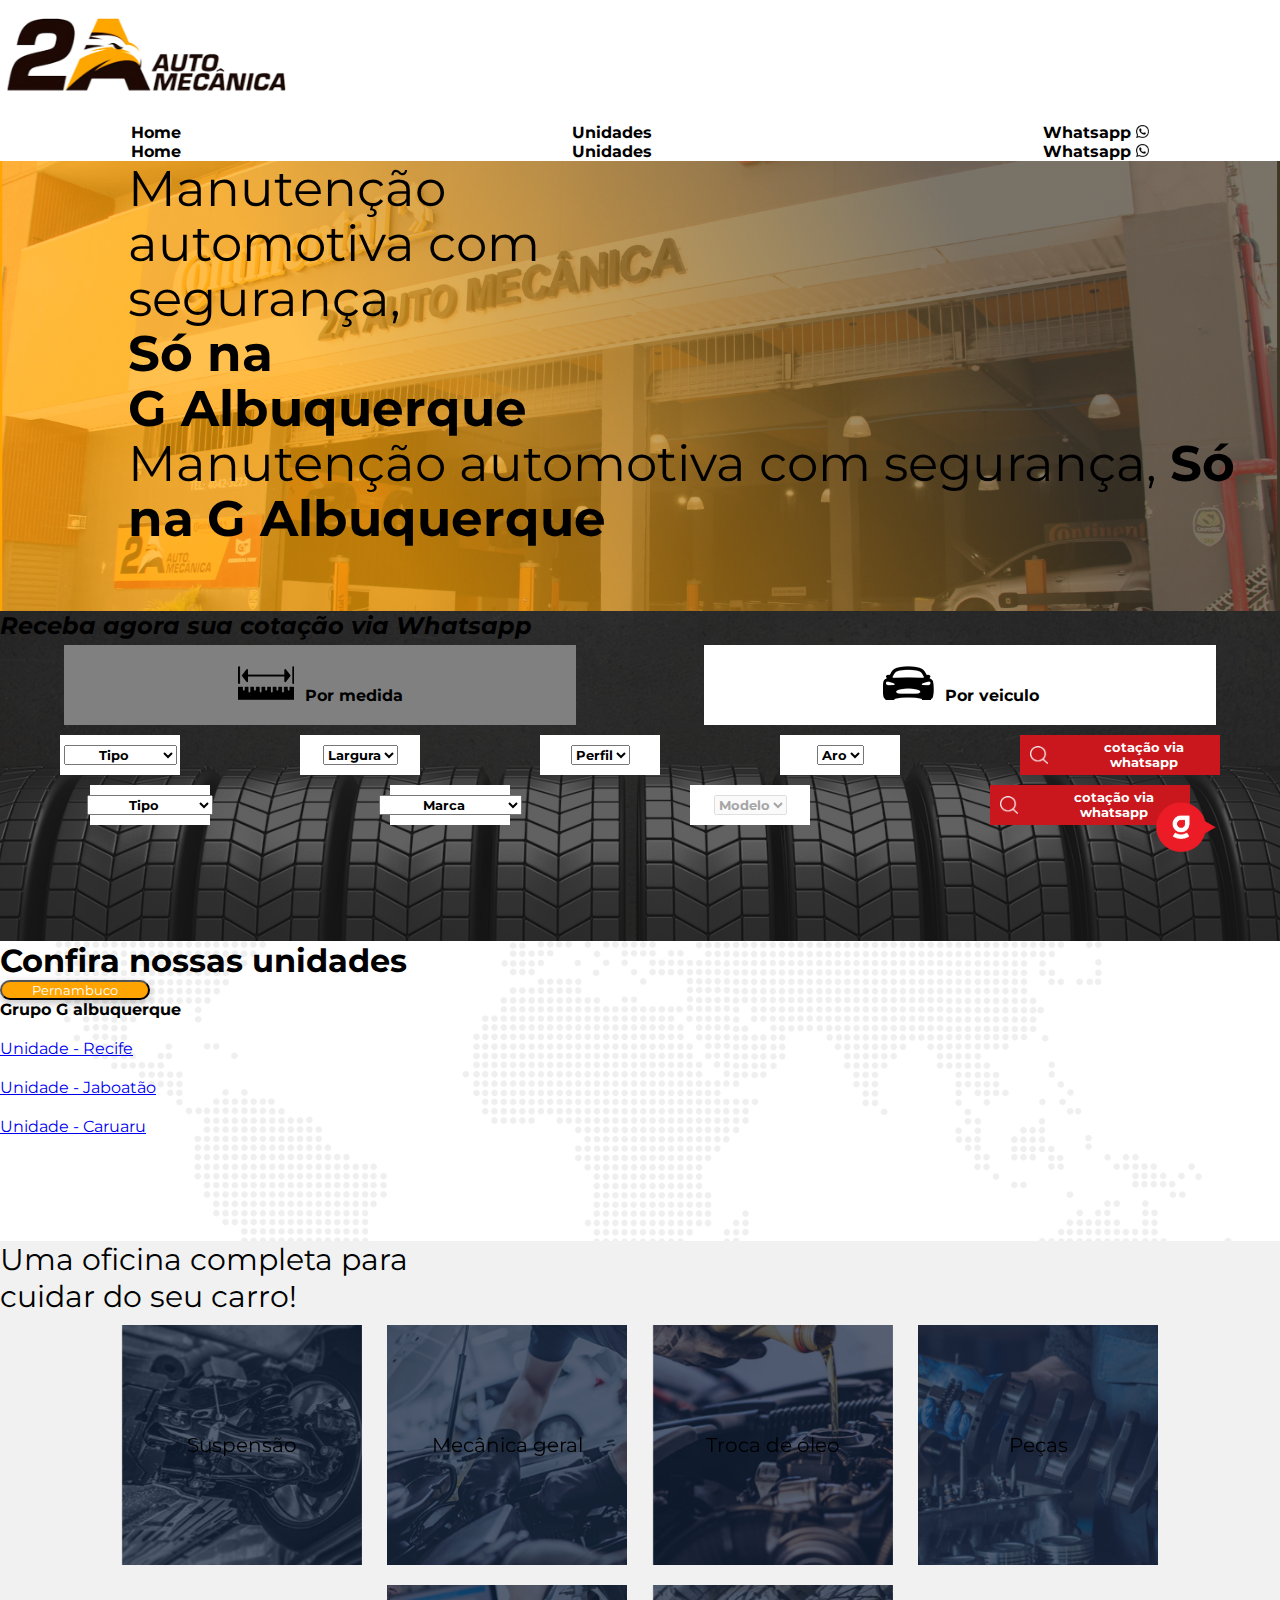
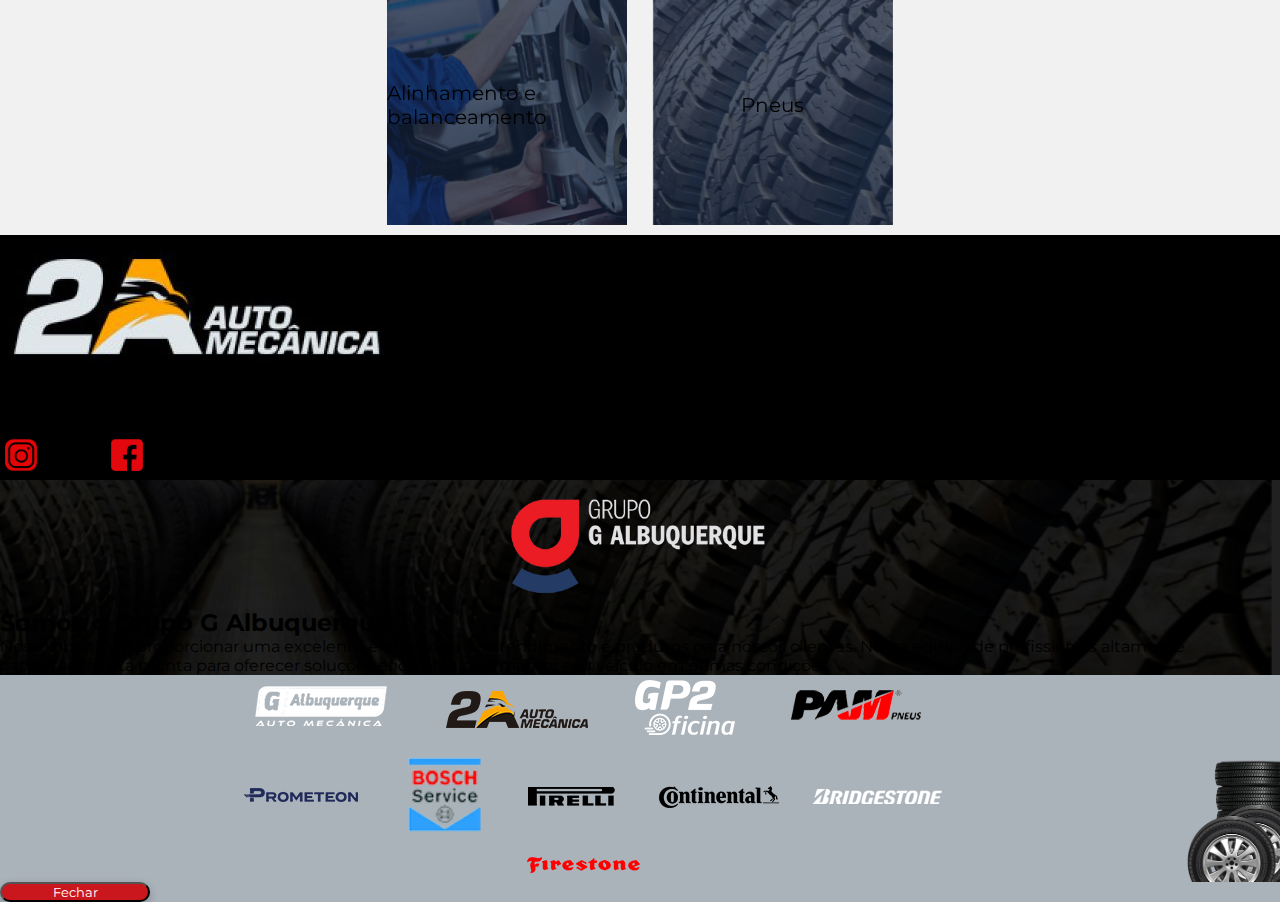
==== 2aautomecanica/index.html @ f2b8aa21 "menu hamburguer" ====
<!DOCTYPE html>
<html lang="pt-br">
  <head>
    <meta http-equiv="CACHE-CONTROL" content="NO-CACHE" />
    <meta http-equiv="PRAGMA" content="NO-CACHE" />
    <meta charset="UTF-8" />
    <meta http-equiv="X-UA-Compatible" content="IE=edge" />
    <meta name="viewport" content="width=device-width, initial-scale=1.0" />
    <link
      href="https://cdn.jsdelivr.net/npm/bootstrap@5.3.0-alpha3/dist/css/bootstrap.min.css"
      rel="stylesheet"
      integrity="sha384-KK94CHFLLe+nY2dmCWGMq91rCGa5gtU4mk92HdvYe+M/SXH301p5ILy+dN9+nJOZ"
      crossorigin="anonymous"
    />
    <title>2A Auto Mecânica</title>
    <link rel="stylesheet" href="./styles.css" />
    <link rel="stylesheet" href="./topo-styles.css" />
    <link rel="preconnect" href="https://fonts.googleapis.com" />
    <link rel="preconnect" href="https://fonts.gstatic.com" crossorigin />
    <link
      href="https://fonts.googleapis.com/css2?family=Montserrat:wght@400;700&display=swap"
      rel="stylesheet"
    />
    <link
      rel="icon"
      type="image/x-icon"
      href="../assets/images/favicon2amecanica.ico"
    />
  </head>

  <body>
    <div class="container-fluid p-1 p-md-4">
      <div class="row align-items-center">
        <div class="col-6 col-md-6">
          <a href="">
            <img
              src="../assets/images/logo-2a-auto-mecanica.png"
              height="100px"
              class="img-fluid"
              alt=""
            />
          </a>
        </div>

        <div class="col-6 d-md-none d-block navbar d-flex justify-content-end">
          <button
            id="hamburguer"
            style="margin-right: 10%; border: none"
            class="navbar-toggler"
            type="button"
          >
            <span class="navbar-toggler-icon"></span>
          </button>
        </div>
        <div class="col-6 col-md-6 mt-2 d-none d-md-block">
          <ul class="menu-bar-topo">
            <li><a href="">Home</a></li>
            <li><a href="#unidades">Unidades</a></li>
            <li>
              <a
                href=""
                onclick="window.open('https://wa.me/558191812871?text=Olá, estou com interesse em saber mais sobre seus serviços.','_blank')"
                >Whatsapp
                <img
                  src="../assets/images/whatsapp-preto-cima.png"
                  height="13px"
                  alt=""
              /></a>
            </li>
          </ul>
        </div>
      </div>
      <div class="row d-none" id="menu-hamburguer">
        <div class="col">
          <ul class="menu-bar-topo">
            <li><a href="">Home</a></li>
            <li><a href="#unidades">Unidades</a></li>
            <li>
              <a
                href=""
                onclick="window.open('https://wa.me/5581991812871?text=Olá, estou com interesse em saber mais sobre seus serviços.','_blank')"
                >Whatsapp
                <img
                  src="../assets/images/whatsapp-preto-cima.png"
                  height="13px"
                  alt=""
              /></a>
            </li>
          </ul>
        </div>
      </div>
    </div>

    <div class="container-fluid p-1 p-md-4 text-light fundo">
      <div class="row mt-5">
        <div class="col-12">
          <div class="fundo-comportamento">
            <span class="texto-fundo-tamanho d-none d-md-block">
              Manutenção <br />
              automotiva com <br />
              segurança,<br />
              <b>Só na <br /></b>
              <b>G Albuquerque</b>
            </span>
            <span class="texto-fundo-tamanho d-block d-md-none p-4">
              Manutenção automotiva com segurança,
              <b>Só na</b>
              <b>G Albuquerque</b>
            </span>
            <div id="unidades"></div>
          </div>
        </div>
      </div>
    </div>

    <div class="fundo-busca-pneu text-light">
      <div class="container">
        <div class="row">
          <div class="col">
            <h2 class="text-center mt-3">
              <i> Receba agora sua cotação via Whatsapp </i>
            </h2>
          </div>
        </div>
        <div class="row mt-3">
          <div class="col">
            <div class="cards-pneus">
              <div
                class="card-pneu"
                id="medida"
                onclick="selecionarTipoFiltro(false)"
              >
                <span
                  ><img
                    src="../assets/images/regua.png"
                    class="img-fluid"
                    style="margin-right: 5px"
                  />
                  Por medida</span
                >
              </div>
              <div
                class="card-pneu"
                id="veiculo"
                onclick="selecionarTipoFiltro(true)"
              >
                <span
                  ><img
                    src="../assets/images/carro.png"
                    class="img-fluid"
                    style="margin-right: 5px"
                  />
                  Por veiculo</span
                >
              </div>
            </div>
          </div>
        </div>

        <div class="row mt-3">
          <!-- FILTER MEDIDA -->
          <div
            class="col"
            style="
              display: flex;
              justify-content: space-around;
              align-items: center;
              flex-flow: wrap;
            "
            id="filterMedida"
          >
            <div class="card-pneu-categoria">
              <select id="tipoInput1" class="form-control w-full xl:w-4/12">
                <option value="">Tipo</option>
                <option value="Passeio">Passeio</option>
                <option value="Performance">Performance</option>
                <option value="SUV">SUV</option>
                <option value="Carga">Carga</option>
                <option value="Misto">Misto</option>
                <option value="Off road">Off road</option>
              </select>
            </div>
            <div class="card-pneu-categoria">
              <select id="larguraInput" class="form-control w-full xl:w-4/12">
                <option value="">Largura</option>
                <option value="9.50">9.50</option>
                <option value="10.50">10.50</option>
                <option value="11.50">11.50</option>
                <option value="12.50">12.50</option>
                <option value="125">125</option>
                <option value="135">135</option>
                <option value="145">145</option>
                <option value="155">155</option>
                <option value="165">165</option>
                <option value="175">175</option>
                <option value="185">185</option>
                <option value="195">195</option>
                <option value="205">205</option>
                <option value="215">215</option>
                <option value="225">225</option>
                <option value="235">235</option>
                <option value="245">245</option>
                <option value="255">255</option>
                <option value="265">265</option>
                <option value="275">275</option>
                <option value="285">285</option>
                <option value="295">295</option>
                <option value="305">305</option>
                <option value="315">315</option>
                <option value="325">325</option>
              </select>
            </div>
            <div class="card-pneu-categoria">
              <select id="perfilInput" class="form-control w-full xl:w-4/12">
                <option value="">Perfil</option>
                <option value="30">30</option>
                <option value="35">35</option>
                <option value="40">40</option>
                <option value="45">45</option>
                <option value="50">50</option>
                <option value="55">55</option>
                <option value="60">60</option>
                <option value="65">65</option>
                <option value="70">70</option>
                <option value="75">75</option>
                <option value="80">80</option>
                <option value="85">85</option>
              </select>
            </div>
            <div class="card-pneu-categoria">
              <select id="aroInput" class="form-control w-full xl:w-4/12">
                <option value="">Aro</option>
                <option value="13">13</option>
                <option value="14">14</option>
                <option value="15">15</option>
                <option value="16">16</option>
                <option value="17">17</option>
                <option value="18">18</option>
                <option value="19">19</option>
                <option value="20">20</option>
                <option value="21">21</option>
                <option value="22">22</option>
                <option value="23">23</option>
                <option value="24">24</option>
              </select>
            </div>

            <div
              class="card-pneu-categoria botao-cotacao fundo-vermelho-card-categoria"
              onclick="filtrar()"
            >
              <img src="../assets/images/lupa.png" height="18px" alt="" />
              <span class="text-uppercase"> cotação via whatsapp</span>
            </div>
          </div>
          <!------------------------------------------------>

          <!-- FILTER Veiculo -->
          <div
            class="col"
            style="
              display: flex;
              justify-content: space-around;
              align-items: center;
              flex-flow: wrap;
            "
            id="filterVeiculo"
          >
            <div class="card-pneu-categoria">
              <select id="tipoInput2" class="form-control w-full xl:w-4/12">
                <option value="">Tipo</option>
                <option value="Hatch">Hatch</option>
                <option value="Sedan">Sedan</option>
                <option value="Esportivo">Esportivo</option>
                <option value="Picape">Picape</option>
                <option value="Cupê">Cupê</option>
                <option value="SUV">SUV</option>
                <option value="SUV Compacto">SUV Compacto</option>
              </select>
            </div>
            <div class="card-pneu-categoria">
              <select
                class="form-control w-full xl:w-4/12 my-3"
                id="marcaInput2"
                onchange="selecionarMarca()"
              >
                <option value="" selected="">Marca</option>
              </select>
            </div>
            <div class="card-pneu-categoria">
              <select
                class="form-control w-full xl:w-4/12 my-3"
                id="modeloInput"
              >
                <option value="" selected="">Modelo</option>
                <option value="outros">Outros</option>
              </select>
            </div>

            <div
              class="card-pneu-categoria botao-cotacao fundo-vermelho-card-categoria"
              onclick="filtrar()"
            >
              <img src="../assets/images/lupa.png" height="18px" alt="" />
              <span class="text-uppercase"> cotação via whatsapp</span>
            </div>
          </div>
        </div>
      </div>
    </div>

    <div class="background-confira-unidades pt-1 pt-md-3 pb-5">
      <div class="container">
        <div class="row p-4 p-md-1">
          <div class="col-12">
            <h2 class="mb-3 confira-unidade-label">Confira nossas unidades</h2>
            <div class="row mb-3">
              <div class="col">
                <button
                  class="btn btn-azul"
                  id="btnPernambuco"
                  onclick="showPernambuco()"
                >
                  Pernambuco
                </button>
              </div>
            </div>
            <h4 class="fw-bold">Grupo G albuquerque</h4>

            <ul class="lista-unidades" id="listaPernambuco">
              <li>
                <a href="filiais/index.html?id=recife&whatsapp=8191812871"
                  >Unidade - Recife</a
                >
              </li>
              <li>
                <a href="filiais/index.html?id=jaboatao&whatsapp=8191812871"
                  >Unidade - Jaboatão</a
                >
              </li>
              <li>
                <a href="filiais/index.html?id=caruaru&whatsapp=8191812871"
                  >Unidade - Caruaru</a
                >
              </li>
            </ul>
          </div>
          <div class="col-12 col-md-6"></div>
        </div>
      </div>
    </div>

    <div style="background-color: #f1f1f1" class="p-2 mt-3">
      <div class="container p-2" id="servicos">
        <div class="row">
          <div class="col">
            <span
              class="d-block fw-bold text-center text-uppercase"
              style="font-size: 30px"
              >Uma oficina completa para <br />
              cuidar do seu carro!</span
            >
          </div>
        </div>
        <div class="row mt-3 justify-content-center">
          <div class="col-10">
            <div class="cards">
              <div class="card c-1-fundo text-light center-all">
                <div class="front">
                  <span class="text-uppercase">Suspensão</span>
                </div>
                <div class="back p-3">
                  <span class="card-flip-text">
                    A suspensão melhora a estabilidade e conforto do seu carro.
                    Tecnologia avançada e peças de qualidade melhoram a
                    performance.
                  </span>
                  <button
                    class="mt-4 btn btn-azul"
                    id="btnSuspensaoCard"
                    onclick="window.open('https://wa.me/5581991812871?text=Olá, estou com interesse em saber mais sobre seus serviços de suspensão.','_blank')"
                  >
                    Contate-nos
                  </button>
                </div>
              </div>
              <div class="card c-2-fundo text-light center-all">
                <div class="front">
                  <span class="text-uppercase">Mecânica geral</span>
                </div>
                <div class="back p-3">
                  <span class="card-flip-text">
                    Nosso serviço mecânico resolve problemas do seu carro com
                    eficiência. Contamos com equipe preparada e capacitada.
                  </span>
                  <button
                    class="mt-4 btn btn-azul"
                    id="btnMecanicaCard"
                    onclick="window.open('https://wa.me/5581991812871?text=Olá, estou com interesse em saber mais sobre seus serviços de mecânica.','_blank')"
                  >
                    Contate-nos
                  </button>
                </div>
              </div>
              <div class="card c-3-fundo text-light center-all">
                <div class="front">
                  <span class="text-uppercase">Troca de óleo</span>
                </div>
                <div class="back p-3">
                  <span class="card-flip-text">
                    Nossa troca de óleo garante desempenho ideal do seu veículo.
                    Equipe qualificada e óleos de qualidade mantêm o motor em
                    condições ideais.
                  </span>
                  <button
                    class="mt-4 btn btn-azul"
                    id="btnTrocaOleoCard"
                    onclick="window.open('https://wa.me/5581991812871?text=Olá, estou com interesse em saber mais sobre seus serviços de troca de óleo.','_blank')"
                  >
                    Contate-nos
                  </button>
                </div>
              </div>
              <div class="card c-4-fundo text-light center-all">
                <div class="front">
                  <span class="text-uppercase">Peças</span>
                </div>
                <div class="back p-3">
                  <span class="card-flip-text">
                    Nossas peças garantem desempenho superior para o seu
                    veículo. Encontre a peça perfeita agendando seu atendimento.
                  </span>
                  <button
                    class="mt-4 btn btn-azul"
                    id="btnPecasCard"
                    onclick="window.open('https://wa.me/5581991812871?text=Olá, estou com interesse em saber mais sobre as peças e serviços.','_blank')"
                  >
                    Contate-nos
                  </button>
                </div>
              </div>
              <div class="card c-5-fundo text-light center-all">
                <div class="front">
                  <span class="text-uppercase d-block text-center"
                    >Alinhamento e balanceamento</span
                  >
                </div>
                <div class="back p-3">
                  <span class="card-flip-text">
                    Prolongue a vida útil dos pneus e evite problemas na
                    direção. Realize o alinhamento e balanceamento conosco.
                  </span>
                  <button
                    class="mt-4 btn btn-azul"
                    id="btnAlinhamentoBalanceamentoCard"
                    onclick="window.open('https://wa.me/5581991812871?text=Olá, estou com interesse em saber mais sobre seus serviços de alinhamento e balanceamento.','_blank')"
                  >
                    Contate-nos
                  </button>
                </div>
              </div>
              <div class="card c-6-fundo text-light center-all">
                <div class="front">
                  <span class="text-uppercase">Pneus</span>
                </div>
                <div class="back p-3">
                  <span class="card-flip-text">
                    Nossos pneus oferecem tranquilidade e conforto na direção,
                    com tecnologia avançada e materiais de alta qualidade.
                  </span>
                  <button
                    class="mt-4 btn btn-azul"
                    id="btnPneusCard"
                    onclick="window.open('https://wa.me/5581991812871?text=Olá, estou com interesse em saber mais sobre os pneus disponíveis.','_blank')"
                  >
                    Contate-nos
                  </button>
                </div>
              </div>
            </div>
          </div>
          <!-- <div class="row mt-3">
            <div class="col" style="display: flex; justify-content: center">
              <button
                class="text-ligth text-uppercase text-center btn btn-escolher-servico"
              >
                Escolha um serviço
              </button>
            </div>
          </div> -->
        </div>
      </div>
    </div>

    <div class="container-fluid fundo-escuro text-light p-5">
      <div class="container">
        <div class="row justify-content-center">
          <div
            class="col-12 col-md-4 d-flex justify-content-center align-items-center mb-4 mb-md-0"
          >
            <img
              src="../assets/images/logo-2a-auto-mecanica-branca.jpeg"
              class="img-fluid"
              alt=""
            />
          </div>

          <div
            class="col-12 col-md-4 d-flex flex-column justify-content-center align-items-center d-md-block mb-4 mb-md-0"
          >
            <h6 class="text-uppercase">Fale conosco</h6>
            <ul class="options-footer text-center text-md-start">
              <li>(81) 9181-2871</li>
              <li>Albuergue@atendimento.com</li>
            </ul>
          </div>

          <div
            class="col-12 col-md-4 d-flex flex-column justify-content-center align-items-center d-md-block mb-4 mb-md-0"
          >
            <h6 class="text-uppercase">Segue a gente</h6>
            <ul class="options-footer-img">
              <li>
                <a
                  onclick="window.open('https://www.instagram.com/2a_automecanica/?hl=pt','_blank')"
                  ><img
                    src="../assets/images/insta-vermelho-baixo.png"
                    height="32px"
                    alt=""
                /></a>
              </li>
              <li>
                <a
                  onclick="window.open('https://www.facebook.com/2aautomecanica/?locale=pt_BR','_blank')"
                  ><img
                    src="../assets/images/face-vermelho-baixo.png"
                    height="32px"
                    alt=""
                /></a>
              </li>
            </ul>
          </div>
        </div>
      </div>
    </div>

    <!-- <div class="container-fluid text-light p-md-1 p-4 fundo-footer">
      <div class="row mt-3 mb-3">
        <div class="col" style="display: flex; justify-content: center">
          <img
            src="assets/images/logo-albuquerque-branco.png"
            class="img-fluid"
            alt=""
          />
        </div>
      </div>
      <div class="row justify-content-center">
        <div class="col-12 col-md-8">
          <h2 class="text-center">Somos o Grupo G Albuquerque</h2>
          <span class="text-center d-block"
            >Nosso objetivo é proporcionar uma excelente experiência de
            atendimento e produtos para nossos clientes. Nossa equipe de
            profissionais altamente capacitados está pronta para oferecer
            soluções eficientes para manter seu veículo em ótimas condições.
            Oferecemos serviços de manutenção preventiva, corretiva, reparos
            elétricos e mecânicos, além de pneus. Nosso compromisso é oferecer o
            melhor serviço possível com atendimento personalizado.
          </span>
          <span class="text-center d-block mt-3"
            >⭐ Venha conhecer nosso serviço! ⭐
          </span>
        </div>
      </div>
      <div class="row justify-content-center mt-3">
        <div class="col-12 col-md-8">
          <div class="cards">
            <div
              class="card"
              onclick="window.open('https://wa.me/5581991812871?text=Olá, estou com interesse em saber mais sobre seus serviços.','_blank')"
            >
              <img src="assets/images/whatsapp-preto-baixo.png" alt="" />
            </div>
            <div
              class="card"
              onclick="window.open('https://www.instagram.com/galbuquerque_automecanica/','_blank')"
            >
              <img src="assets/images/insta-preto-baixo.png" alt="" />
            </div>
            <div
              class="card"
              onclick="window.open('https://www.facebook.com/GAlbuquerqueAutomecanica/?locale=pt_BR','_blank')"
            >
              <img src="assets/images/face-preto-baixo.png" alt="" />
            </div>
          </div>
        </div>
      </div>
    </div> -->
    <button
    type="button"
    class="btn-flutuante"
    data-bs-toggle="modal"
    data-bs-target="#popupsobre"
  >
    <img src="../assets/images/btn-g-albu.png" height="50px" alt="" />
  </button>

  <div
    class="modal fade"
    id="popupsobre"
    tabindex="-1"
    aria-labelledby="exampleModalLabel"
    aria-hidden="true"
  >
    <div class="modal-dialog modal-xl">
      <div class="modal-content" style="background-color: #aab2ba">
        <div class="modal-body">
          <div class="container p-2 p-md-4 text-light fundo-footer">
            <!-- INICIO -->
            <div class="row mt-3 mb-2">
              <div class="col" style="display: flex; justify-content: center">
                <img
                  src="../assets/images/logoGTopo.png"
                  width="300px"
                  class="img-fluid"
                  alt=""
                />
              </div>
            </div>

            <div class="row justify-content-center">
              <div class="col-12 col-md-8 mb-3">
                <h2 class="text-center">Somos o Grupo G Albuquerque</h2>
                <span class="text-center d-block"
                  >Nosso objetivo é proporcionar uma excelente experiência de
                  atendimento e produtos para nossos clientes. Nossa equipe de
                  profissionais altamente capacitados está pronta para
                  oferecer soluções eficientes para manter seu veículo em
                  ótimas condições.
                </span>
              </div>
            </div>
          </div>
          <!-- INICIO -->

          <div
            class="pt-2"
            style="
              display: flex;
              justify-content: space-between;
              align-items: end;
              background-color: #aab2ba;
            "
          >
            <div style="flex-grow: 3">
              <div
                style="
                  width: 61%;
                  margin: 0 auto;
                  display: flex;
                  justify-content: space-around;
                  align-items: center;
                  flex-wrap: wrap;
                  align-items: center;
                "
              >
                <img src="../assets/images/logo1.png" alt="" />
                <img src="../assets/images/logo4.png" alt="" />
                <img src="../assets/images/logo6.png" alt="" />
                <img src="../assets/images/logo8.png" alt="" />
                <img src="../assets/images/logo3.png" alt="" />
                <img
                  src="../assets/images/logo7.png"
                  style="width: 130px"
                  alt=""
                />
                <img src="../assets/images/logo2.png" alt="" />
                <img src="../assets/images/logo5.png" alt="" />
                <img src="../assets/images/logo10.png" alt="" />
                <img src="../assets/images/logo9.png" alt="" />
              </div>
            </div>
            <div
              style="
                flex-grow: 1;
                display: flex;
                justify-content: end;
                align-items: end;
              "
              class="d-none d-md-block"
            >
              <img
                src="../assets/images/pnues.png"
                width="100px"
                alt="qwqw"
              />
            </div>
          </div>
        </div>
        <div class="modal-footer" style="border: none">
          <button
            type="button"
            class="btn btn-escolher-servico"
            data-bs-dismiss="modal"
          >
            Fechar
          </button>
        </div>
      </div>
    </div>
  </div>

    <script>
      const marcas = [
        { id: 1, nome: "CHEVROLET" },
        { id: 2, nome: "VOLKSWAGEN" },
        { id: 3, nome: "FIAT" },
        { id: 4, nome: "MERCEDES-BENZ" },
        { id: 5, nome: "CITROEN" },
        { id: 7, nome: "HONDA" },
        { id: 8, nome: "SUBARU" },
        { id: 10, nome: "FERRARI" },
        { id: 12, nome: "LAMBORGHINI" },
        { id: 13, nome: "FORD" },
        { id: 14, nome: "HYUNDAI" },
        { id: 15, nome: "JAC" },
        { id: 16, nome: "KIA" },
        { id: 17, nome: "GURGEL" },
        { id: 18, nome: "DODGE" },
        { id: 19, nome: "CHRYSLER" },
        { id: 20, nome: "BENTLEY" },
        { id: 22, nome: "PEUGEOT" },
        { id: 23, nome: "TOYOTA" },
        { id: 24, nome: "RENAULT" },
        { id: 27, nome: "AGRALE" },
        { id: 28, nome: "ALFA ROMEO" },
        { id: 32, nome: "AUDI" },
        { id: 36, nome: "BMW" },
        { id: 43, nome: "NISSAN" },
        { id: 47, nome: "CHERY" },
        { id: 53, nome: "VOLVO" },
        { id: 57, nome: "DKW-VEMAG" },
        { id: 59, nome: "SUZUKI" },
        { id: 70, nome: "PORSCHE" },
        { id: 86, nome: "JAGUAR" },
        { id: 87, nome: "JEEP" },
        { id: 94, nome: "LADA" },
        { id: 96, nome: "LAND ROVER" },
        { id: 97, nome: "LEXUS" },
        { id: 98, nome: "LIFAN" },
        { id: 104, nome: "MASERATI" },
        { id: 111, nome: "MITSUBISHI" },
        { id: 113, nome: "MINI" },
        { id: 114, nome: "MIURA" },
        { id: 116, nome: "MP LAFER" },
        { id: 124, nome: "PUMA" },
        { id: 132, nome: "SHINERAY" },
        { id: 141, nome: "SIMCA" },
        { id: 142, nome: "SMART" },
        { id: 149, nome: "TROLLER" },
        { id: 150, nome: "UNIMOG" },
        { id: 239, nome: "KARMANN GHIA" },
      ];

      let modelos = [
        { numero: 25, nome: "INTEGRA" },
        { numero: 25, nome: "LEGEND" },
        { numero: 25, nome: "NSX" },
        { numero: 27, nome: "MARRUA" },
        { numero: 28, nome: "145" },
        { numero: 28, nome: "147" },
        { numero: 28, nome: "155" },
        { numero: 28, nome: "156" },
        { numero: 28, nome: "164" },
        { numero: 28, nome: "166" },
        { numero: 28, nome: "2300" },
        { numero: 28, nome: "SPIDER" },
        { numero: 156, nome: "HUMMER" },
        { numero: 16, nome: "AM-825" },
        { numero: 16, nome: "HI-TOPIC" },
        { numero: 16, nome: "ROCSTA" },
        { numero: 16, nome: "TOPIC" },
        { numero: 16, nome: "TOWNER" },
        { numero: 32, nome: "100" },
        { numero: 32, nome: "80" },
        { numero: 32, nome: "A1" },
        { numero: 32, nome: "A3" },
        { numero: 32, nome: "A4 SEDAN" },
        { numero: 32, nome: "A5 COUPE" },
        { numero: 32, nome: "A6 SEDAN" },
        { numero: 32, nome: "A7" },
        { numero: 32, nome: "A8" },
        { numero: 32, nome: "Q3" },
        { numero: 32, nome: "Q5" },
        { numero: 32, nome: "Q7" },
        { numero: 32, nome: "R8" },
        { numero: 32, nome: "RS3" },
        { numero: 32, nome: "RS4" },
        { numero: 32, nome: "RS5" },
        { numero: 32, nome: "RS6" },
        { numero: 32, nome: "S3" },
        { numero: 32, nome: "S4 SEDAN" },
        { numero: 32, nome: "S6 SEDAN" },
        { numero: 32, nome: "S8" },
        { numero: 32, nome: "TT" },
        { numero: 32, nome: "TTS" },
        { numero: 157, nome: "BUGGY" },
        { numero: 155, nome: "DEVILLE" },
        { numero: 155, nome: "ELDORADO" },
        { numero: 155, nome: "SEVILLE" },
        { numero: 42, nome: "JAVALI" },
        { numero: 6, nome: "MINI STAR FAMILY" },
        { numero: 6, nome: "MINI STAR UTILITY" },
        { numero: 47, nome: "CIELO" },
        { numero: 47, nome: "FACE" },
        { numero: 47, nome: "QQ" },
        { numero: 47, nome: "S-18" },
        { numero: 47, nome: "TIGGO" },
        { numero: 19, nome: "300C" },
        { numero: 19, nome: "CARAVAN" },
        { numero: 19, nome: "CIRRUS" },
        { numero: 19, nome: "GRAN CARAVAN" },
        { numero: 19, nome: "LE BARON" },
        { numero: 19, nome: "NEON" },
        { numero: 19, nome: "PT CRUISER" },
        { numero: 19, nome: "SEBRING" },
        { numero: 19, nome: "STRATUS" },
        { numero: 19, nome: "TOWN E COUNTRY" },
        { numero: 19, nome: "VISION" },
        { numero: 5, nome: "AIRCROSS" },
        { numero: 5, nome: "AX" },
        { numero: 5, nome: "BERLINGO" },
        { numero: 5, nome: "BX" },
        { numero: 5, nome: "C3" },
        { numero: 5, nome: "C4" },
        { numero: 5, nome: "C5" },
        { numero: 5, nome: "C6" },
        { numero: 5, nome: "C8" },
        { numero: 5, nome: "DS3" },
        { numero: 5, nome: "EVASION" },
        { numero: 5, nome: "JUMPER" },
        { numero: 5, nome: "XANTIA" },
        { numero: 5, nome: "XM" },
        { numero: 5, nome: "XSARA" },
        { numero: 5, nome: "ZX" },
        { numero: 50, nome: "CL-244" },
        { numero: 50, nome: "CL-330" },
        { numero: 51, nome: "ESPERO" },
        { numero: 51, nome: "LANOS" },
        { numero: 51, nome: "LEGANZA" },
        { numero: 51, nome: "NUBIRA" },
        { numero: 51, nome: "PRINCE" },
        { numero: 51, nome: "RACER" },
        { numero: 51, nome: "SUPER SALON" },
        { numero: 51, nome: "TICO" },
        { numero: 52, nome: "APPLAUSE" },
        { numero: 52, nome: "CHARADE" },
        { numero: 52, nome: "CUORE" },
        { numero: 52, nome: "FEROZA" },
        { numero: 52, nome: "GRAN MOVE" },
        { numero: 52, nome: "MOVE VAN" },
        { numero: 52, nome: "TERIOS" },
        { numero: 18, nome: "AVENGER" },
        { numero: 18, nome: "DAKOTA" },
        { numero: 18, nome: "JOURNEY" },
        { numero: 18, nome: "RAM" },
        { numero: 18, nome: "STEALTH" },
        { numero: 61, nome: "M-100" },
        { numero: 61, nome: "PLUTUS" },
        { numero: 61, nome: "START" },
        { numero: 61, nome: "ULC" },
        { numero: 63, nome: "ENGESA" },
        { numero: 64, nome: "CAMPER" },
        { numero: 64, nome: "MASTER" },
        { numero: 10, nome: "348" },
        { numero: 10, nome: "355" },
        { numero: 10, nome: "360" },
        { numero: 10, nome: "456" },
        { numero: 10, nome: "550" },
        { numero: 10, nome: "575M" },
        { numero: 10, nome: "612" },
        { numero: 10, nome: "CALIFORNIA" },
        { numero: 10, nome: "F430" },
        { numero: 10, nome: "F599" },
        { numero: 3, nome: "147" },
        { numero: 3, nome: "500" },
        { numero: 3, nome: "BRAVA" },
        { numero: 3, nome: "BRAVO" },
        { numero: 3, nome: "COUPE" },
        { numero: 3, nome: "DOBLO" },
        { numero: 3, nome: "DUCATO CARGO" },
        { numero: 3, nome: "DUNA" },
        { numero: 3, nome: "ELBA" },
        { numero: 3, nome: "FIORINO" },
        { numero: 3, nome: "FREEMONT" },
        { numero: 3, nome: "GRAND SIENA" },
        { numero: 3, nome: "IDEA" },
        { numero: 3, nome: "LINEA" },
        { numero: 3, nome: "MAREA" },
        { numero: 3, nome: "OGGI" },
        { numero: 3, nome: "PALIO" },
        { numero: 3, nome: "PANORAMA" },
        { numero: 3, nome: "PREMIO" },
        { numero: 3, nome: "PUNTO" },
        { numero: 3, nome: "SIENA" },
        { numero: 3, nome: "STILO" },
        { numero: 3, nome: "STRADA" },
        { numero: 3, nome: "TEMPRA" },
        { numero: 3, nome: "TIPO" },
        { numero: 3, nome: "UNO" },
        { numero: 13, nome: "AEROSTAR" },
        { numero: 13, nome: "ASPIRE" },
        { numero: 13, nome: "BELINA" },
        { numero: 13, nome: "CLUB WAGON" },
        { numero: 13, nome: "CONTOUR" },
        { numero: 13, nome: "CORCEL II" },
        { numero: 13, nome: "COURIER" },
        { numero: 13, nome: "CROWN VICTORIA" },
        { numero: 13, nome: "DEL REY" },
        { numero: 13, nome: "ECOSPORT" },
        { numero: 13, nome: "EDGE" },
        { numero: 13, nome: "ESCORT" },
        { numero: 13, nome: "EXPEDITION" },
        { numero: 13, nome: "EXPLORER" },
        { numero: 13, nome: "F-100" },
        { numero: 13, nome: "F-1000" },
        { numero: 13, nome: "F-150" },
        { numero: 13, nome: "F-250" },
        { numero: 13, nome: "FIESTA" },
        { numero: 13, nome: "FOCUS" },
        { numero: 13, nome: "FURGLAINE" },
        { numero: 13, nome: "FUSION" },
        { numero: 13, nome: "IBIZA" },
        { numero: 13, nome: "KA" },
        { numero: 13, nome: "MONDEO" },
        { numero: 13, nome: "MUSTANG" },
        { numero: 13, nome: "PAMPA" },
        { numero: 13, nome: "PROBE" },
        { numero: 13, nome: "RANGER" },
        { numero: 13, nome: "VERSAILLES ROYALE" },
        { numero: 13, nome: "TAURUS" },
        { numero: 13, nome: "THUNDERBIRD" },
        { numero: 13, nome: "TRANSIT" },
        { numero: 13, nome: "VERONA" },
        { numero: 13, nome: "VERSAILLES" },
        { numero: 13, nome: "WINDSTAR" },
        { numero: 1, nome: "A-10" },
        { numero: 1, nome: "A-20" },
        { numero: 1, nome: "AGILE" },
        { numero: 1, nome: "ASTRA" },
        { numero: 1, nome: "BLAZER" },
        { numero: 1, nome: "BONANZA" },
        { numero: 1, nome: "C-10" },
        { numero: 1, nome: "C-20" },
        { numero: 1, nome: "CALIBRA" },
        { numero: 1, nome: "CAMARO" },
        { numero: 1, nome: "CAPRICE" },
        { numero: 1, nome: "CAPTIVA" },
        { numero: 1, nome: "CARAVAN" },
        { numero: 1, nome: "CAVALIER" },
        { numero: 1, nome: "CELTA" },
        { numero: 1, nome: "CHEVY" },
        { numero: 1, nome: "CHEYNNE" },
        { numero: 1, nome: "COBALT" },
        { numero: 1, nome: "CORSA" },
        { numero: 1, nome: "CORVETTE" },
        { numero: 1, nome: "CRUZE" },
        { numero: 1, nome: "D-10" },
        { numero: 1, nome: "D-20" },
        { numero: 1, nome: "IPANEMA" },
        { numero: 1, nome: "KADETT" },
        { numero: 1, nome: "LUMINA" },
        { numero: 1, nome: "MALIBU" },
        { numero: 1, nome: "MERIVA" },
        { numero: 1, nome: "MONTANA" },
        { numero: 1, nome: "OMEGA" },
        { numero: 1, nome: "OPALA" },
        { numero: 1, nome: "PRISMA" },
        { numero: 1, nome: "S10" },
        { numero: 1, nome: "SILVERADO" },
        { numero: 1, nome: "SONIC" },
        { numero: 1, nome: "SONOMA" },
        { numero: 1, nome: "SPACEVAN" },
        { numero: 1, nome: "SS10" },
        { numero: 1, nome: "SUBURBAN" },
        { numero: 1, nome: "SYCLONE" },
        { numero: 1, nome: "TIGRA" },
        { numero: 1, nome: "TRACKER" },
        { numero: 1, nome: "TRAFIC" },
        { numero: 1, nome: "VECTRA" },
        { numero: 1, nome: "VERANEIO" },
        { numero: 1, nome: "ZAFIRA" },
        { numero: 75, nome: "HOVER" },
        { numero: 17, nome: "BR-800" },
        { numero: 17, nome: "CARAJAS" },
        { numero: 17, nome: "TOCANTINS" },
        { numero: 17, nome: "XAVANTE" },
        { numero: 17, nome: "VIP" },
        { numero: 76, nome: "TOWNER" },
        { numero: 7, nome: "ACCORD" },
        { numero: 7, nome: "CITY" },
        { numero: 7, nome: "CIVIC" },
        { numero: 7, nome: "CR-V" },
        { numero: 7, nome: "FIT" },
        { numero: 7, nome: "ODYSSEY" },
        { numero: 7, nome: "PASSPORT" },
        { numero: 7, nome: "PRELUDE" },
        { numero: 14, nome: "ACCENT" },
        { numero: 14, nome: "ATOS" },
        { numero: 14, nome: "AZERA" },
        { numero: 14, nome: "COUPE" },
        { numero: 14, nome: "ELANTRA" },
        { numero: 14, nome: "EXCEL" },
        { numero: 14, nome: "GALLOPER" },
        { numero: 14, nome: "GENESIS" },
        { numero: 14, nome: "H1" },
        { numero: 14, nome: "H100" },
        { numero: 14, nome: "I30" },
        { numero: 14, nome: "IX35" },
        { numero: 14, nome: "MATRIX" },
        { numero: 14, nome: "PORTER" },
        { numero: 14, nome: "SANTA FE" },
        { numero: 14, nome: "SCOUPE" },
        { numero: 14, nome: "SONATA" },
        { numero: 14, nome: "TERRACAN" },
        { numero: 14, nome: "TRAJET" },
        { numero: 14, nome: "TUCSON" },
        { numero: 14, nome: "VELOSTER" },
        { numero: 14, nome: "VERACRUZ" },
        { numero: 84, nome: "AMIGO" },
        { numero: 84, nome: "HOMBRE" },
        { numero: 84, nome: "RODEO" },
        { numero: 15, nome: "J3" },
        { numero: 15, nome: "J5" },
        { numero: 15, nome: "J6" },
        { numero: 86, nome: "DAIMLER" },
        { numero: 86, nome: "S-TYPE" },
        { numero: 86, nome: "X-TYPE" },
        { numero: 86, nome: "MODELOS XJ" },
        { numero: 86, nome: "MODELOS XK" },
        { numero: 87, nome: "CHEROKEE" },
        { numero: 87, nome: "COMMANDER" },
        { numero: 87, nome: "COMPASS" },
        { numero: 87, nome: "GRAND CHEROKEE" },
        { numero: 87, nome: "WRANGLER" },
        { numero: 88, nome: "TOPIC VAN" },
        { numero: 89, nome: "JIPE MONTEZ" },
        { numero: 89, nome: "PICAPE MONTEZ" },
        { numero: 16, nome: "BESTA" },
        { numero: 16, nome: "BONGO" },
        { numero: 16, nome: "CADENZA" },
        { numero: 16, nome: "CARENS" },
        { numero: 16, nome: "CARNIVAL" },
        { numero: 16, nome: "CERATO" },
        { numero: 16, nome: "CERES" },
        { numero: 16, nome: "CLARUS" },
        { numero: 16, nome: "MAGENTIS" },
        { numero: 16, nome: "MOHAVE" },
        { numero: 16, nome: "OPIRUS" },
        { numero: 16, nome: "OPTIMA" },
        { numero: 16, nome: "PICANTO" },
        { numero: 16, nome: "SEPHIA" },
        { numero: 16, nome: "SHUMA" },
        { numero: 16, nome: "SORENTO" },
        { numero: 16, nome: "SOUL" },
        { numero: 16, nome: "SPORTAGE" },
        { numero: 94, nome: "LAIKA" },
        { numero: 94, nome: "NIVA" },
        { numero: 94, nome: "SAMARA" },
        { numero: 12, nome: "GALLARDO" },
        { numero: 12, nome: "MURCIELAGO" },
        { numero: 96, nome: "DEFENDER" },
        { numero: 96, nome: "DISCOVERY" },
        { numero: 96, nome: "FREELANDER" },
        { numero: 96, nome: "NEW RANGE" },
        { numero: 96, nome: "RANGE ROVER" },
        { numero: 97, nome: "ES" },
        { numero: 97, nome: "GS" },
        { numero: 97, nome: "IS-300" },
        { numero: 97, nome: "LS" },
        { numero: 97, nome: "RX" },
        { numero: 97, nome: "SC" },
        { numero: 98, nome: "320" },
        { numero: 98, nome: "620" },
        { numero: 100, nome: "H1" },
        { numero: 101, nome: "ELAN" },
        { numero: 101, nome: "ESPRIT" },
        { numero: 102, nome: "SCORPIO" },
        { numero: 104, nome: "222" },
        { numero: 104, nome: "228" },
        { numero: 104, nome: "3200" },
        { numero: 104, nome: "430" },
        { numero: 104, nome: "COUPE" },
        { numero: 104, nome: "GHIBLI" },
        { numero: 104, nome: "GRANCABRIO" },
        { numero: 104, nome: "GRANSPORT" },
        { numero: 104, nome: "GRANTURISMO" },
        { numero: 104, nome: "QUATTROPORTE" },
        { numero: 104, nome: "SHAMAL" },
        { numero: 104, nome: "SPIDER" },
        { numero: 106, nome: "PICK-UP" },
        { numero: 108, nome: "323" },
        { numero: 108, nome: "626" },
        { numero: 108, nome: "929" },
        { numero: 108, nome: "B-2500" },
        { numero: 108, nome: "B2200" },
        { numero: 108, nome: "MILLENIA" },
        { numero: 108, nome: "MPV" },
        { numero: 108, nome: "MX-3" },
        { numero: 108, nome: "MX-5" },
        { numero: 108, nome: "NAVAJO" },
        { numero: 108, nome: "PROTEGE" },
        { numero: 108, nome: "RX" },
        { numero: 4, nome: "CLASSE A" },
        { numero: 4, nome: "CLASSE B" },
        { numero: 4, nome: "CLASSE R" },
        { numero: 4, nome: "CLASSE GLK" },
        { numero: 4, nome: "SPRINTER" },
        { numero: 110, nome: "MYSTIQUE" },
        { numero: 110, nome: "SABLE" },
        { numero: 112, nome: "550" },
        { numero: 112, nome: "MG6" },
        { numero: 113, nome: "COOPER" },
        { numero: 113, nome: "ONE" },
        { numero: 111, nome: "3000" },
        { numero: 111, nome: "AIRTREK" },
        { numero: 111, nome: "ASX" },
        { numero: 111, nome: "COLT" },
        { numero: 111, nome: "DIAMANT" },
        { numero: 111, nome: "ECLIPSE" },
        { numero: 111, nome: "EXPO" },
        { numero: 111, nome: "GALANT" },
        { numero: 111, nome: "GRANDIS" },
        { numero: 111, nome: "L200" },
        { numero: 111, nome: "L300" },
        { numero: 111, nome: "LANCER" },
        { numero: 111, nome: "MIRAGE" },
        { numero: 111, nome: "MONTERO" },
        { numero: 111, nome: "OUTLANDER" },
        { numero: 111, nome: "PAJERO" },
        { numero: 111, nome: "SPACE WAGON" },
        { numero: 114, nome: "BG-TRUCK" },
        { numero: 43, nome: "350Z" },
        { numero: 43, nome: "ALTIMA" },
        { numero: 43, nome: "AX" },
        { numero: 43, nome: "D-21" },
        { numero: 43, nome: "FRONTIER" },
        { numero: 43, nome: "KING-CAB" },
        { numero: 43, nome: "LIVINA" },
        { numero: 43, nome: "MARCH" },
        { numero: 43, nome: "MAXIMA" },
        { numero: 43, nome: "MURANO" },
        { numero: 43, nome: "NX" },
        { numero: 43, nome: "PATHFINDER" },
        { numero: 43, nome: "PRIMERA" },
        { numero: 43, nome: "QUEST" },
        { numero: 43, nome: "SENTRA" },
        { numero: 43, nome: "STANZA" },
        { numero: 43, nome: "180SX" },
        { numero: 43, nome: "TERRANO" },
        { numero: 43, nome: "TIIDA" },
        { numero: 43, nome: "VERSA" },
        { numero: 43, nome: "X-TRAIL" },
        { numero: 43, nome: "XTERRA" },
        { numero: 43, nome: "ZX" },
        { numero: 22, nome: "106" },
        { numero: 22, nome: "205" },
        { numero: 22, nome: "206" },
        { numero: 22, nome: "207" },
        { numero: 22, nome: "3008" },
        { numero: 22, nome: "306" },
        { numero: 22, nome: "307" },
        { numero: 22, nome: "308" },
        { numero: 22, nome: "405" },
        { numero: 22, nome: "406" },
        { numero: 22, nome: "407" },
        { numero: 22, nome: "408" },
        { numero: 22, nome: "504" },
        { numero: 22, nome: "505" },
        { numero: 22, nome: "508" },
        { numero: 22, nome: "605" },
        { numero: 22, nome: "607" },
        { numero: 22, nome: "806" },
        { numero: 22, nome: "807" },
        { numero: 22, nome: "BOXER" },
        { numero: 22, nome: "HOGGAR" },
        { numero: 22, nome: "PARTNER" },
        { numero: 22, nome: "RCZ" },
        { numero: 123, nome: "GRAN VOYAGER" },
        { numero: 123, nome: "SUNDANCE" },
        { numero: 69, nome: "TRANS-AM" },
        { numero: 69, nome: "TRANS-SPORT" },
        { numero: 70, nome: "911" },
        { numero: 70, nome: "BOXSTER" },
        { numero: 70, nome: "CAYENNE" },
        { numero: 70, nome: "CAYMAN" },
        { numero: 70, nome: "PANAMERA" },
        { numero: 24, nome: "21 SEDAN" },
        { numero: 24, nome: "CLIO" },
        { numero: 24, nome: "DUSTER" },
        { numero: 24, nome: "EXPRESS" },
        { numero: 24, nome: "FLUENCE" },
        { numero: 24, nome: "KANGOO" },
        { numero: 24, nome: "LAGUNA" },
        { numero: 24, nome: "LOGAN" },
        { numero: 24, nome: "MASTER" },
        { numero: 24, nome: "MEGANE" },
        { numero: 24, nome: "SAFRANE" },
        { numero: 24, nome: "SANDERO" },
        { numero: 24, nome: "SCENIC" },
        { numero: 24, nome: "SYMBOL" },
        { numero: 24, nome: "TRAFIC" },
        { numero: 24, nome: "TWINGO" },
        { numero: 137, nome: "9000" },
        { numero: 162, nome: "SL-2" },
        { numero: 130, nome: "CORDOBA" },
        { numero: 130, nome: "IBIZA" },
        { numero: 130, nome: "INCA" },
        { numero: 142, nome: "FORTWO" },
        { numero: 21, nome: "ACTYON SPORTS" },
        { numero: 21, nome: "CHAIRMAN" },
        { numero: 21, nome: "ISTANA" },
        { numero: 21, nome: "KORANDO" },
        { numero: 21, nome: "KYRON" },
        { numero: 21, nome: "MUSSO" },
        { numero: 21, nome: "REXTON" },
        { numero: 8, nome: "FORESTER" },
        { numero: 8, nome: "IMPREZA" },
        { numero: 8, nome: "LEGACY" },
        { numero: 8, nome: "OUTBACK" },
        { numero: 8, nome: "SVX" },
        { numero: 8, nome: "TRIBECA" },
        { numero: 8, nome: "VIVIO" },
        { numero: 59, nome: "BALENO" },
        { numero: 59, nome: "GRAND VITARA" },
        { numero: 59, nome: "IGNIS" },
        { numero: 59, nome: "JIMNY" },
        { numero: 59, nome: "SUPER CARRY" },
        { numero: 59, nome: "SWIFT" },
        { numero: 59, nome: "SX4" },
        { numero: 59, nome: "VITARA" },
        { numero: 59, nome: "WAGON R" },
        { numero: 146, nome: "STARK" },
        { numero: 23, nome: "AVALON" },
        { numero: 23, nome: "BANDEIRANTE" },
        { numero: 23, nome: "CAMRY" },
        { numero: 23, nome: "CELICA" },
        { numero: 23, nome: "COROLLA" },
        { numero: 23, nome: "CORONA" },
        { numero: 23, nome: "HILUX" },
        { numero: 23, nome: "LAND CRUISER" },
        { numero: 23, nome: "MR-2" },
        { numero: 23, nome: "PASEO" },
        { numero: 23, nome: "PREVIA" },
        { numero: 23, nome: "RAV4" },
        { numero: 23, nome: "SUPRA" },
        { numero: 149, nome: "PANTANAL" },
        { numero: 149, nome: "T-4" },
        { numero: 53, nome: "400 SERIES" },
        { numero: 53, nome: "850" },
        { numero: 53, nome: "900 SERIES" },
        { numero: 2, nome: "AMAROK" },
        { numero: 2, nome: "APOLLO" },
        { numero: 2, nome: "BORA" },
        { numero: 2, nome: "CARAVELLE" },
        { numero: 2, nome: "CORRADO" },
        { numero: 2, nome: "EOS" },
        { numero: 2, nome: "EUROVAN" },
        { numero: 2, nome: "FOX" },
        { numero: 2, nome: "FUSCA" },
        { numero: 2, nome: "GOL" },
        { numero: 2, nome: "GOLF" },
        { numero: 2, nome: "JETTA" },
        { numero: 2, nome: "KOMBI" },
        { numero: 2, nome: "LOGUS" },
        { numero: 2, nome: "PARATI" },
        { numero: 2, nome: "PASSAT" },
        { numero: 2, nome: "POINTER" },
        { numero: 2, nome: "POLO" },
        { numero: 2, nome: "SANTANA" },
        { numero: 2, nome: "SAVEIRO" },
        { numero: 2, nome: "SPACEFOX" },
        { numero: 2, nome: "TIGUAN" },
        { numero: 2, nome: "TOUAREG" },
        { numero: 2, nome: "VOYAGE" },
        { numero: 25, nome: "ZDX" },
        { numero: 3, nome: "140" },
        { numero: 2, nome: "BRASILIA" },
        { numero: 13, nome: "BRASILVAN" },
        { numero: 13, nome: "CORCEL" },
        { numero: 3, nome: "PALIO WEEKEND" },
        { numero: 13, nome: "FOCUS SEDAN" },
        { numero: 13, nome: "FIESTA SEDAN" },
        { numero: 13, nome: "FIESTA TRAIL" },
        { numero: 22, nome: "207 SW" },
        { numero: 13, nome: "ESCORT SW" },
        { numero: 22, nome: "307 SEDAN" },
        { numero: 22, nome: "307 SW" },
        { numero: 5, nome: "C4 PALLAS" },
        { numero: 5, nome: "C4 PICASSO" },
        { numero: 5, nome: "C4 VTR" },
        { numero: 24, nome: "CLIO SEDAN" },
        { numero: 23, nome: "COROLLA FIELDER" },
        { numero: 23, nome: "HILUX SW4" },
        { numero: 24, nome: "MEGANE GRAND TOUR" },
        { numero: 24, nome: "SANDERO STEPWAY" },
        { numero: 5, nome: "XSARA PICASSO" },
        { numero: 131, nome: "COLHEITADEIRA" },
        { numero: 158, nome: "PICKUP F75" },
        { numero: 17, nome: "X12" },
        { numero: 1, nome: "BEL AIR" },
        { numero: 36, nome: "RX" },
        { numero: 1, nome: "C-14" },
        { numero: 155, nome: "SRX4" },
        { numero: 1, nome: "C-15" },
        { numero: 1, nome: "BRASIL" },
        { numero: 18, nome: "POLARA" },
        { numero: 3, nome: "600" },
        { numero: 13, nome: "F-01" },
        { numero: 13, nome: "FALCON" },
        { numero: 13, nome: "GALAXIE" },
        { numero: 13, nome: "MAVERICK" },
        { numero: 13, nome: "MODELO A" },
        { numero: 13, nome: "NEW FIESTA" },
        { numero: 82, nome: "LINHA FX" },
        { numero: 124, nome: "GTS" },
        { numero: 80, nome: "H3" },
        { numero: 14, nome: "PRIME" },
        { numero: 14, nome: "TIBURON" },
        { numero: 87, nome: "JEEP" },
        { numero: 87, nome: "CJ5" },
        { numero: 239, nome: "TC" },
        { numero: 4, nome: "CLASSE CLC" },
        { numero: 4, nome: "CLASSE CLS" },
        { numero: 110, nome: "MONTEREY" },
        { numero: 114, nome: "TOPSPORT" },
        { numero: 114, nome: "TARGA" },
        { numero: 114, nome: "X8" },
        { numero: 43, nome: "370Z" },
        { numero: 124, nome: "GTB" },
        { numero: 124, nome: "GTC" },
        { numero: 124, nome: "GTE" },
        { numero: 115, nome: "AUSTIN" },
        { numero: 24, nome: "7TL" },
        { numero: 24, nome: "19" },
        { numero: 175, nome: "CONVERSÍVEL" },
        { numero: 17, nome: "SUPERMINI" },
        { numero: 2, nome: "TL" },
        { numero: 3, nome: "TOPOLINO" },
        { numero: 23, nome: "SR5" },
        { numero: 23, nome: "VITZ" },
        { numero: 2, nome: "VARIANT" },
        { numero: 57, nome: "CANDANGO" },
        { numero: 2, nome: "SP2" },
        { numero: 258, nome: "RECORB" },
        { numero: 2, nome: "POLAUTO" },
        { numero: 24, nome: "GORDINI" },
        { numero: 265, nome: "MINX" },
        { numero: 23, nome: "ETIOS" },
        { numero: 1, nome: "ONIX" },
        { numero: 14, nome: "HB20" },
        { numero: 36, nome: "330" },
        { numero: 36, nome: "520" },
        { numero: 36, nome: "730" },
        { numero: 36, nome: "M1" },
        { numero: 36, nome: "SERIE Z" },
        { numero: 4, nome: "CLASSE SLK" },
        { numero: 4, nome: "CLASSE C" },
        { numero: 4, nome: "CLASSE E" },
        { numero: 4, nome: "CLASSE CL" },
        { numero: 4, nome: "CLASSE CLK" },
        { numero: 4, nome: "CLASSE S" },
        { numero: 4, nome: "CLASSE SL" },
        { numero: 4, nome: "CLASSE SLS" },
        { numero: 4, nome: "CLASSE G" },
        { numero: 4, nome: "CLASSE GL" },
        { numero: 4, nome: "CLASSE M" },
        { numero: 288, nome: "1500" },
        { numero: 14, nome: "EQUUS" },
        { numero: 12, nome: "350 GT" },
        { numero: 12, nome: "400 GT" },
        { numero: 12, nome: "MIURA" },
        { numero: 12, nome: "ISLERO" },
        { numero: 12, nome: "ESPADA" },
        { numero: 12, nome: "COUNTACH" },
        { numero: 12, nome: "DIABLO" },
        { numero: 12, nome: "ZAGATO" },
        { numero: 12, nome: "ALAR" },
        { numero: 12, nome: "LM002" },
        { numero: 12, nome: "REVENTON" },
        { numero: 12, nome: "ANKONIAN" },
        { numero: 12, nome: "AVENTADOR" },
        { numero: 12, nome: "SESTO ELEMENTO" },
        { numero: 15, nome: "J3 TURIN" },
        { numero: 15, nome: "J2" },
        { numero: 24, nome: "SANDERO GT" },
        { numero: 1, nome: "SPIN" },
        { numero: 1, nome: "TRAILBLAZER" },
        { numero: 5, nome: "C3 PICASSO" },
        { numero: 5, nome: "GRAND C4 PICASSO" },
        { numero: 5, nome: "JUMPER MINIBUS" },
        { numero: 5, nome: "JUMPER VETRATO" },
        { numero: 22, nome: "207 SEDAN" },
        { numero: 22, nome: "207 QUIKSILVER" },
        { numero: 22, nome: "207 ESCAPADE" },
        { numero: 22, nome: "308 CC" },
        { numero: 22, nome: "BOXER PASSAGEIRO" },
        { numero: 13, nome: "NEW FIESTA SEDAN" },
        { numero: 13, nome: "TRANSIT PASSAGEIRO" },
        { numero: 13, nome: "TRANSIT CHASSI" },
        { numero: 32, nome: "A4 AVANT" },
        { numero: 32, nome: "S4 AVANT" },
        { numero: 32, nome: "A5 SPORTBACK" },
        { numero: 32, nome: "A5 CABRIOLET" },
        { numero: 32, nome: "S5 COUPE" },
        { numero: 32, nome: "S5 SPORTBACK" },
        { numero: 32, nome: "S5 CABRIOLET" },
        { numero: 32, nome: "A6 AVANT" },
        { numero: 32, nome: "A6 ALLROAD" },
        { numero: 32, nome: "S6 AVANT" },
        { numero: 32, nome: "S7" },
        { numero: 32, nome: "TT ROADSTER" },
        { numero: 32, nome: "TT RS" },
        { numero: 32, nome: "TT RS ROADSTER" },
        { numero: 32, nome: "TTS ROADSTER" },
        { numero: 32, nome: "R8 SPYDER" },
        { numero: 32, nome: "R8 GT" },
        { numero: 32, nome: "R8 GT SPYDER" },
        { numero: 10, nome: "F12" },
        { numero: 10, nome: "458 SPIDER" },
        { numero: 10, nome: "458 ITALIA" },
        { numero: 10, nome: "FF" },
        { numero: 10, nome: "599" },
        { numero: 10, nome: "SA" },
        { numero: 10, nome: "CHALLENGE" },
        { numero: 10, nome: "SUPERAMERICA" },
        { numero: 10, nome: "F430 SPIDER" },
        { numero: 10, nome: "430" },
        { numero: 10, nome: "612 SESSANTA" },
        { numero: 10, nome: "599 GTB" },
        { numero: 10, nome: "SCUDERIA SPIDER" },
        { numero: 10, nome: "512" },
        { numero: 10, nome: "456 GT" },
        { numero: 10, nome: "348 GTS" },
        { numero: 10, nome: "348 SPIDER" },
        { numero: 10, nome: "F355" },
        { numero: 10, nome: "F355 SPIDER" },
        { numero: 10, nome: "F50" },
        { numero: 10, nome: "355 SPIDER" },
        { numero: 10, nome: "360 MODENA" },
        { numero: 111, nome: "PAJERO FULL" },
        { numero: 111, nome: "PAJERO DAKAR" },
        { numero: 111, nome: "PAJERO TR4" },
        { numero: 111, nome: "LANCER SPORTBACK" },
        { numero: 111, nome: "LANCER EVOLUTION" },
        { numero: 111, nome: "L200 TRITON SAVANA" },
        { numero: 111, nome: "L200 TRITON" },
        { numero: 43, nome: "LIVINA X-GEAR" },
        { numero: 43, nome: "GRAND LIVINA" },
        { numero: 21, nome: "NEW ACTYON SPORTS" },
        { numero: 23, nome: "PRIUS" },
        { numero: 114, nome: "SPORT" },
        { numero: 114, nome: "MTS" },
        { numero: 114, nome: "SPIDER" },
        { numero: 114, nome: "KABRIO" },
        { numero: 114, nome: "SAGA" },
        { numero: 114, nome: "SAGA II" },
        { numero: 114, nome: "787" },
        { numero: 114, nome: "X11" },
        { numero: 295, nome: "GAIOLA" },
        { numero: 18, nome: "NITRO" },
        { numero: 18, nome: "CHALLENGER" },
        { numero: 18, nome: "DART" },
        { numero: 18, nome: "LE BARON" },
        { numero: 18, nome: "CORDOBA" },
        { numero: 18, nome: "CHARGER" },
        { numero: 19, nome: "WINDSOR" },
        { numero: 19, nome: "CROSSFIRE" },
        { numero: 19, nome: "CORDOBA" },
        { numero: 155, nome: "ESCALADE" },
        { numero: 41, nome: "RIVIERA" },
        { numero: 41, nome: "COUPE" },
        { numero: 41, nome: "CENTURY" },
        { numero: 41, nome: "APOLLO" },
        { numero: 41, nome: "CENTURION" },
        { numero: 41, nome: "EIGHT" },
        { numero: 41, nome: "ELECTRA" },
        { numero: 41, nome: "ESTATE WAGON" },
        { numero: 41, nome: "GRAN SPORT" },
        { numero: 41, nome: "GSX" },
        { numero: 41, nome: "INVICTA" },
        { numero: 41, nome: "LESABRE" },
        { numero: 41, nome: "LIMITED" },
        { numero: 41, nome: "PARK AVENUE" },
        { numero: 41, nome: "RAINIER" },
        { numero: 41, nome: "REATTA" },
        { numero: 41, nome: "REGAL" },
        { numero: 41, nome: "RENDEZVOUS" },
        { numero: 41, nome: "ROADMASTER" },
        { numero: 41, nome: "ROYAUM" },
        { numero: 41, nome: "SKYHAWK" },
        { numero: 41, nome: "SKYLARK" },
        { numero: 41, nome: "SOMERSET" },
        { numero: 41, nome: "SPECIAL" },
        { numero: 41, nome: "SPORT WAGON" },
        { numero: 41, nome: "SUPER" },
        { numero: 41, nome: "TERRAZA" },
        { numero: 41, nome: "WILDCAT" },
        { numero: 41, nome: "LACROSSE" },
        { numero: 41, nome: "ENCLAVE" },
        { numero: 41, nome: "GL8" },
        { numero: 41, nome: "HRV" },
        { numero: 41, nome: "LUCERNE" },
        { numero: 13, nome: "SIERRA" },
        { numero: 51, nome: "BROUGHAM" },
        { numero: 51, nome: "CHAIRMAN" },
        { numero: 51, nome: "DAMAS" },
        { numero: 51, nome: "GENTRA" },
        { numero: 51, nome: "MAEPSY" },
        { numero: 51, nome: "ISTANA" },
        { numero: 51, nome: "KALOS" },
        { numero: 51, nome: "KORANDO" },
        { numero: 51, nome: "LACETTI" },
        { numero: 51, nome: "LEMANS" },
        { numero: 51, nome: "MATIZ" },
        { numero: 51, nome: "MUSSO" },
        { numero: 51, nome: "NEXIA" },
        { numero: 51, nome: "REZZO" },
        { numero: 51, nome: "ROYALE PRINCE" },
        { numero: 51, nome: "ROYALE SALON" },
        { numero: 51, nome: "STATESMAN" },
        { numero: 51, nome: "TOSCA" },
        { numero: 51, nome: "WINSTORM" },
        { numero: 158, nome: "RURAL" },
        { numero: 18, nome: "D100" },
        { numero: 4, nome: "170" },
        { numero: 18, nome: "CUSTOM ROYAL" },
        { numero: 1, nome: "CLUB COUPE" },
        { numero: 18, nome: "MAGNUM" },
        { numero: 1, nome: "GMC 100" },
        { numero: 69, nome: "SOLSTICE" },
        { numero: 158, nome: "ITAMARATY" },
        { numero: 86, nome: "MARK V" },
        { numero: 124, nome: "GT" },
        { numero: 145, nome: "CHAMPION" },
        { numero: 3, nome: "BALILLA" },
        { numero: 158, nome: "INTERLAGOS" },
        { numero: 17, nome: "X15" },
        { numero: 13, nome: "F-85" },
        { numero: 70, nome: "SPEEDSTER 356" },
        { numero: 88, nome: "TOPIC FURGAO" },
        { numero: 88, nome: "TOPIC ESCOLAR" },
        { numero: 4, nome: "300D" },
        { numero: 4, nome: "CLASSE TE" },
        { numero: 23, nome: "T-100" },
        { numero: 24, nome: "MEGANE SEDAN" },
        { numero: 32, nome: "A4 CABRIOLET" },
        { numero: 82, nome: "LINHA G" },
        { numero: 82, nome: "LINHA G COUPE" },
        { numero: 82, nome: "LINHA G CONVERSIVEL" },
        { numero: 82, nome: "LINHA M" },
        { numero: 82, nome: "LINHA EX" },
        { numero: 82, nome: "LINHA JX" },
        { numero: 82, nome: "LINHA QX" },
        { numero: 86, nome: "MODELOS XF" },
        { numero: 86, nome: "F-TYPE" },
        { numero: 86, nome: "MARK VII" },
        { numero: 86, nome: "MARK VIII" },
        { numero: 86, nome: "MARK IX" },
        { numero: 86, nome: "MARK X" },
        { numero: 86, nome: "E-TYPE" },
        { numero: 86, nome: "C-TYPE" },
        { numero: 86, nome: "D-TYPE" },
        { numero: 86, nome: "MARK I" },
        { numero: 86, nome: "MARK II" },
        { numero: 124, nome: "GT4R" },
        { numero: 124, nome: "SPYDER" },
        { numero: 124, nome: "GTI" },
        { numero: 124, nome: "AM1" },
        { numero: 124, nome: "AM2" },
        { numero: 124, nome: "AM3" },
        { numero: 124, nome: "AM4" },
        { numero: 124, nome: "AMV" },
        { numero: 7, nome: "ACTY" },
        { numero: 7, nome: "AIRWAVE" },
        { numero: 7, nome: "ASCOT" },
        { numero: 7, nome: "BALLADE" },
        { numero: 7, nome: "BEAT" },
        { numero: 7, nome: "CR-X" },
        { numero: 7, nome: "CONCERTO" },
        { numero: 7, nome: "CR-Z" },
        { numero: 7, nome: "DOMANI" },
        { numero: 7, nome: "EDIX" },
        { numero: 7, nome: "ELEMENT" },
        { numero: 7, nome: "EV PLUS" },
        { numero: 7, nome: "FCX" },
        { numero: 7, nome: "FR-V" },
        { numero: 7, nome: "HR-V" },
        { numero: 7, nome: "HSC" },
        { numero: 7, nome: "INSIGHT" },
        { numero: 25, nome: "TL" },
        { numero: 7, nome: "LIFE DUNK" },
        { numero: 7, nome: "LOGO" },
        { numero: 7, nome: "MOBILIO" },
        { numero: 25, nome: "MDX" },
        { numero: 7, nome: "ORTHIA" },
        { numero: 7, nome: "PARTNER VAN" },
        { numero: 7, nome: "PILOT" },
        { numero: 7, nome: "RIDGELINE" },
        { numero: 7, nome: "S2000" },
        { numero: 7, nome: "S600" },
        { numero: 7, nome: "S500" },
        { numero: 7, nome: "S800" },
        { numero: 7, nome: "STEPWGN" },
        { numero: 7, nome: "STREAM" },
        { numero: 7, nome: "THATS" },
        { numero: 7, nome: "VAMOZ" },
        { numero: 7, nome: "Z" },
        { numero: 7, nome: "ZEST" },
        { numero: 59, nome: "AERIO" },
        { numero: 59, nome: "ALTO" },
        { numero: 59, nome: "APV" },
        { numero: 59, nome: "KEI" },
        { numero: 59, nome: "LAPIN" },
        { numero: 59, nome: "MR WAGON" },
        { numero: 59, nome: "XL-7" },
        { numero: 59, nome: "VERONA" },
        { numero: 158, nome: "JEEP CJ" },
        { numero: 22, nome: "306 CABRIOLET" },
        { numero: 57, nome: "BELCAR" },
        { numero: 90, nome: "M715" },
        { numero: 22, nome: "407 SW" },
        { numero: 22, nome: "307 CC" },
        { numero: 1, nome: "STYLELINE" },
        { numero: 13, nome: "ANGLIA" },
        { numero: 26, nome: "GT2" },
        { numero: 1, nome: "YUKON" },
        { numero: 54, nome: "SPORTSMAN" },
        { numero: 24, nome: "21 NEVADA" },
        { numero: 11, nome: "VEYRON" },
        { numero: 10, nome: "ENZO" },
        { numero: 22, nome: "306 SW" },
        { numero: 28, nome: "TI 80" },
        { numero: 70, nome: "SPYDER 550" },
        { numero: 10, nome: "380 GTB" },
        { numero: 149, nome: "T-5" },
        { numero: 18, nome: "KINGSWAY" },
        { numero: 1, nome: "SSR" },
        { numero: 1, nome: "IMPALA" },
        { numero: 22, nome: "208" },
        { numero: 1, nome: "GRAND BLAZER" },
        { numero: 53, nome: "100 SERIES" },
        { numero: 53, nome: "200 SERIES" },
        { numero: 53, nome: "300 SERIES" },
        { numero: 53, nome: "66" },
        { numero: 53, nome: "700 SERIES" },
        { numero: 53, nome: "AMAZON" },
        { numero: 53, nome: "C303" },
        { numero: 53, nome: "DUETT" },
        { numero: 53, nome: "L3314" },
        { numero: 53, nome: "OV 4" },
        { numero: 53, nome: "P1800" },
        { numero: 53, nome: "SUGGA" },
        { numero: 13, nome: "TT" },
        { numero: 5, nome: "ONCE" },
        { numero: 13, nome: "DE LUXE" },
        { numero: 13, nome: "CUSTOM" },
        { numero: 13, nome: "T-BUCKET" },
        { numero: 17, nome: "G15" },
        { numero: 111, nome: "PAJERO FULL 3D" },
        { numero: 111, nome: "PAJERO SPORT" },
        { numero: 36, nome: "120 CABRIO" },
        { numero: 36, nome: "320 TOURING" },
        { numero: 36, nome: "330 CABRIO" },
        { numero: 36, nome: "SERIE 5 TOURING" },
        { numero: 36, nome: "SERIE 6 CABRIO" },
        { numero: 36, nome: "SERIE M CONVERSIVEL" },
        { numero: 36, nome: "M5 TOURING" },
        { numero: 36, nome: "SERIE Z ROADSTER" },
        { numero: 13, nome: "KA SPORT" },
        { numero: 2, nome: "CC" },
        { numero: 16, nome: "CERATO KOUP" },
        { numero: 1, nome: "ASTRO" },
        { numero: 23, nome: "COROLLA XRS" },
        { numero: 23, nome: "ETIOS SEDAN" },
        { numero: 13, nome: "FREESTYLE" },
        { numero: 110, nome: "COUGAR" },
        { numero: 102, nome: "XUV 500" },
        { numero: 102, nome: "XYLO" },
        { numero: 102, nome: "BOLERO" },
        { numero: 102, nome: "THAR" },
        { numero: 102, nome: "AXE" },
        { numero: 102, nome: "LEGEND" },
        { numero: 87, nome: "CJ3" },
        { numero: 102, nome: "ARMADA" },
        { numero: 102, nome: "CHASSI" },
        { numero: 102, nome: "SCORPIO PICK-UP" },
        { numero: 6, nome: "STAR TRUCK" },
        { numero: 6, nome: "STAR" },
        { numero: 6, nome: "STAR VAN CARGO" },
        { numero: 6, nome: "STAR VAN PASSAGEIROS" },
        { numero: 141, nome: "ALVORADA" },
        { numero: 141, nome: "CHAMBORD" },
        { numero: 141, nome: "PROFISSIONAL" },
        { numero: 141, nome: "VEDETTE" },
        { numero: 141, nome: "ARONDE" },
        { numero: 141, nome: "1200S" },
        { numero: 141, nome: "1000" },
        { numero: 14, nome: "HB20X" },
        { numero: 14, nome: "HB20S" },
        { numero: 1, nome: "MONZA" },
        { numero: 1, nome: "CHEVETTE" },
        { numero: 98, nome: "X60" },
        { numero: 1, nome: "TRAX" },
        { numero: 36, nome: "118" },
        { numero: 36, nome: "120" },
        { numero: 36, nome: "130" },
        { numero: 36, nome: "BAVARIA" },
        { numero: 36, nome: "C-2800" },
        { numero: 36, nome: "318" },
        { numero: 36, nome: "320" },
        { numero: 36, nome: "318 CABRIO" },
        { numero: 36, nome: "325 CABRIO" },
        { numero: 36, nome: "530" },
        { numero: 36, nome: "540" },
        { numero: 36, nome: "550" },
        { numero: 36, nome: "740" },
        { numero: 36, nome: "750" },
        { numero: 36, nome: "760" },
        { numero: 341, nome: "MATRIX 4X4" },
        { numero: 132, nome: "A7" },
        { numero: 132, nome: "A9" },
        { numero: 132, nome: "A9 CARGO" },
        { numero: 132, nome: "T20" },
        { numero: 132, nome: "T20 BAU" },
        { numero: 132, nome: "T22" },
        { numero: 64, nome: "SUPER 90 COUPE" },
        { numero: 17, nome: "X20" },
        { numero: 17, nome: "ITAIPU" },
        { numero: 17, nome: "G800" },
        { numero: 17, nome: "XEF" },
        { numero: 17, nome: "MOTOMACHINE" },
        { numero: 17, nome: "BUGATO" },
        { numero: 17, nome: "QT" },
        { numero: 57, nome: "CAICARA" },
        { numero: 57, nome: "CARCARA" },
        { numero: 57, nome: "FISSORE" },
        { numero: 57, nome: "MALZONI" },
        { numero: 57, nome: "VEMAGUET" },
        { numero: 5, nome: "C4 LOUNGE" },
        { numero: 108, nome: "CX-7" },
        { numero: 147, nome: "TR" },
        { numero: 147, nome: "LUCENA" },
        { numero: 147, nome: "SEVETSE" },
        { numero: 147, nome: "RAGGE" },
        { numero: 53, nome: "C70" },
        { numero: 53, nome: "C30" },
        { numero: 53, nome: "544" },
        { numero: 53, nome: "S40" },
        { numero: 53, nome: "S60" },
        { numero: 53, nome: "S70" },
        { numero: 53, nome: "S80" },
        { numero: 53, nome: "V40" },
        { numero: 53, nome: "V50" },
        { numero: 53, nome: "V60" },
        { numero: 53, nome: "V70" },
        { numero: 53, nome: "S90" },
        { numero: 53, nome: "XC60" },
        { numero: 53, nome: "XC70" },
        { numero: 53, nome: "XC90" },
        { numero: 53, nome: "P1900" },
        { numero: 53, nome: "PV36" },
        { numero: 53, nome: "PV444" },
        { numero: 53, nome: "PV544" },
        { numero: 53, nome: "PV51" },
        { numero: 53, nome: "PV654" },
        { numero: 53, nome: "C50" },
        { numero: 4, nome: "190" },
        { numero: 4, nome: "CLASSE CLA" },
        { numero: 4, nome: "CLASSE V" },
        { numero: 4, nome: "VANEO" },
        { numero: 4, nome: "CITAN" },
        { numero: 4, nome: "VARIO" },
        { numero: 4, nome: "CLASSE S CLASSICO" },
        { numero: 15, nome: "J3S" },
        { numero: 345, nome: "PICK-UP" },
        { numero: 345, nome: "VAN" },
        { numero: 5, nome: "C3 SOLARIS" },
        { numero: 5, nome: "C3 XTR" },
        { numero: 5, nome: "C4 SOLARIS" },
        { numero: 5, nome: "C5 BREAK/TOURER" },
        { numero: 5, nome: "XSARA BREAK" },
        { numero: 5, nome: "XSARA VTS" },
        { numero: 5, nome: "XANTIA BREAK" },
        { numero: 5, nome: "XM BREAK" },
        { numero: 5, nome: "C15" },
        { numero: 5, nome: "NEMO" },
        { numero: 5, nome: "VISA" },
        { numero: 5, nome: "C1" },
        { numero: 5, nome: "C2" },
        { numero: 5, nome: "C3 PLURIEL" },
        { numero: 5, nome: "DS4" },
        { numero: 5, nome: "DS5" },
        { numero: 5, nome: "JUMPY" },
        { numero: 5, nome: "C-CROSSER" },
        { numero: 5, nome: "C35" },
        { numero: 5, nome: "C25" },
        { numero: 5, nome: "CX" },
        { numero: 5, nome: "CX BREAK" },
        { numero: 5, nome: "AXEL" },
        { numero: 5, nome: "DYANE" },
        { numero: 5, nome: "GS/GSA" },
        { numero: 5, nome: "GS/GSA BREAK" },
        { numero: 5, nome: "MEHARI" },
        { numero: 5, nome: "SAXO" },
        { numero: 5, nome: "SM" },
        { numero: 5, nome: "ELYSEE" },
        { numero: 24, nome: "MASTER MINIBUS" },
        { numero: 47, nome: "CELER" },
        { numero: 47, nome: "CELER SEDAN" },
        { numero: 47, nome: "CIELO SEDAN" },
        { numero: 32, nome: "A1 SPORTBACK" },
        { numero: 32, nome: "A1 QUATTRO" },
        { numero: 32, nome: "A3 SPORTBACK" },
        { numero: 32, nome: "RS4 AVANT" },
        { numero: 32, nome: "A8L W12" },
        { numero: 32, nome: "R8 V10" },
        { numero: 13, nome: "RANGER CD" },
        { numero: 15, nome: "T140" },
        { numero: 36, nome: "X1" },
        { numero: 36, nome: "X3" },
        { numero: 36, nome: "X5" },
        { numero: 36, nome: "X6" },
        { numero: 36, nome: "840" },
        { numero: 36, nome: "850" },
        { numero: 36, nome: "645" },
        { numero: 36, nome: "650" },
        { numero: 7, nome: "FIT TWIST" },
        { numero: 346, nome: "MP4" },
        { numero: 346, nome: "F1" },
        { numero: 13, nome: "MONDEO SW" },
        { numero: 13, nome: "ESCORT SEDAN" },
        { numero: 13, nome: "ESCORT CONVERSIVEL" },
        { numero: 108, nome: "MX-6" },
        { numero: 1, nome: "CORISCO" },
        { numero: 1, nome: "CHEVELLE" },
        { numero: 13, nome: "EXCURSION" },
        { numero: 2, nome: "TOURAN" },
        { numero: 13, nome: "F-10000" },
        { numero: 22, nome: "HOGGAR ESCAPADE" },
        { numero: 13, nome: "PHAETON" },
        { numero: 2, nome: "TRANSPORTER" },
        { numero: 16, nome: "GRAND BESTA" },
        { numero: 43, nome: "200SX" },
        { numero: 43, nome: "240SX" },
        { numero: 19, nome: "300M" },
        { numero: 19, nome: "300C TOURING" },
        { numero: 13, nome: "TORINO" },
        { numero: 1, nome: "VENTURE" },
        { numero: 1, nome: "FLEETLINE" },
        { numero: 1, nome: "FLEETMASTER" },
        { numero: 1, nome: "DELUXE" },
        { numero: 13, nome: "ESCORT XR3" },
        { numero: 1, nome: "MASTER" },
        { numero: 120, nome: "TORONADO" },
        { numero: 120, nome: "SIX" },
        { numero: 120, nome: "EIGHT" },
        { numero: 120, nome: "DELUXE" },
        { numero: 120, nome: "SERIES 60" },
        { numero: 120, nome: "SERIES 70" },
        { numero: 120, nome: "SERIES 80" },
        { numero: 120, nome: "SERIES 90" },
        { numero: 120, nome: "STARFIRE" },
        { numero: 120, nome: "442" },
        { numero: 120, nome: "CUTLASS" },
        { numero: 120, nome: "CUTLASS SUPREME" },
        { numero: 120, nome: "CUTLASS SALON" },
        { numero: 120, nome: "CUTLASS CALAIS" },
        { numero: 120, nome: "CUTLASS CIERA" },
        { numero: 120, nome: "CUSTOM CRUISER" },
        { numero: 120, nome: "VISTA CRUISER" },
        { numero: 120, nome: "F-85" },
        { numero: 120, nome: "FIRENZA" },
        { numero: 120, nome: "ACHIEVA" },
        { numero: 120, nome: "ALERO" },
        { numero: 120, nome: "AURORA" },
        { numero: 120, nome: "BRAVADA" },
        { numero: 120, nome: "INTRIGUE" },
        { numero: 120, nome: "SILHOUETTE" },
        { numero: 123, nome: "SUPERBIRD" },
        { numero: 123, nome: "FURY" },
        { numero: 123, nome: "SPECIAL" },
        { numero: 123, nome: "PROWLER" },
        { numero: 123, nome: "TRAIL DUSTER" },
        { numero: 123, nome: "VOYAGER" },
        { numero: 123, nome: "SCAMP" },
        { numero: 123, nome: "ARROW" },
        { numero: 123, nome: "PT50" },
        { numero: 123, nome: "PT57" },
        { numero: 123, nome: "PT81" },
        { numero: 123, nome: "PT105" },
        { numero: 123, nome: "PT125" },
        { numero: 123, nome: "EXPRESS" },
        { numero: 123, nome: "VOYAGER EXPRESSO" },
        { numero: 123, nome: "NEON" },
        { numero: 123, nome: "LASER" },
        { numero: 123, nome: "CARAVELLE" },
        { numero: 123, nome: "STATION WAGON" },
        { numero: 123, nome: "MODEL Q" },
        { numero: 123, nome: "MODEL P6" },
        { numero: 31, nome: "DB9 COUPE" },
        { numero: 31, nome: "DB9 VOLANTE" },
        { numero: 31, nome: "VIRAGE COUPE" },
        { numero: 31, nome: "RAPIDE S" },
        { numero: 31, nome: "V12 VANTAGE" },
        { numero: 31, nome: "V8 VANTAGE COUPE" },
        { numero: 31, nome: "V8 VANTAGE ROADSTER" },
        { numero: 31, nome: "V8 VANTAGE S COUPE" },
        { numero: 31, nome: "V8 VANTAGE S ROADSTER" },
        { numero: 31, nome: "VANQUISH COUPE" },
        { numero: 31, nome: "VANQUISH VOLANTE" },
        { numero: 31, nome: "V12 ZAGATO" },
        { numero: 31, nome: "DB5" },
        { numero: 31, nome: "DBS" },
        { numero: 31, nome: "DBS VOLANTE" },
        { numero: 31, nome: "CYGNET" },
        { numero: 31, nome: "ONE-77" },
        { numero: 31, nome: "DBR9" },
        { numero: 36, nome: "M3" },
        { numero: 36, nome: "M5" },
        { numero: 36, nome: "M6" },
        { numero: 36, nome: "X6 M" },
        { numero: 113, nome: "CABRIO" },
        { numero: 113, nome: "COUPE" },
        { numero: 113, nome: "ROADSTER" },
        { numero: 113, nome: "COUNTRYMAN" },
        { numero: 113, nome: "PACEMAN" },
        { numero: 113, nome: "JOHN COOPER WORKS" },
        { numero: 122, nome: "ZONDA" },
        { numero: 8, nome: "NEW XV" },
        { numero: 8, nome: "IMPREZA WRX HATCH" },
        { numero: 8, nome: "IMPREZA WRX STI HATCH" },
        { numero: 8, nome: "IMPREZA WRX STI SEDAN" },
        { numero: 8, nome: "IMPREZA WRX SEDAN" },
        { numero: 23, nome: "ETIOS CROSS" },
        { numero: 12, nome: "HURACAN" },
        { numero: 2, nome: "UP" },
        { numero: 195, nome: "EXPLORER" },
        { numero: 142, nome: "FORTWO CABRIO" },
        { numero: 26, nome: "GT" },
        { numero: 26, nome: "GTL" },
        { numero: 26, nome: "GTM" },
        { numero: 26, nome: "C2" },
        { numero: 26, nome: "CRX" },
        { numero: 26, nome: "AC 2000" },
        { numero: 99, nome: "AVIATOR" },
        { numero: 99, nome: "BLACKWOOD" },
        { numero: 99, nome: "CAPRI" },
        { numero: 99, nome: "CONTINENTAL" },
        { numero: 99, nome: "LS" },
        { numero: 99, nome: "MARK" },
        { numero: 99, nome: "MARK LT" },
        { numero: 99, nome: "MKR" },
        { numero: 99, nome: "MKS" },
        { numero: 99, nome: "MKX" },
        { numero: 99, nome: "MKZ" },
        { numero: 99, nome: "NAVIGATOR" },
        { numero: 99, nome: "PREMIERE" },
        { numero: 99, nome: "TOWN CAR" },
        { numero: 99, nome: "VERSAILLES" },
        { numero: 99, nome: "ZEPHYR" },
        { numero: 1, nome: "CLASSIC" },
        { numero: 21, nome: "ACTYON" },
        { numero: 1, nome: "MARAJO" },
        { numero: 1, nome: "SUPREMA" },
        { numero: 2, nome: "NEW BEETLE" },
        { numero: 2, nome: "QUANTUM" },
        { numero: 2, nome: "CROSSFOX" },
        { numero: 3, nome: "MILLE" },
        { numero: 534, nome: "GC2" },
        { numero: 534, nome: "EC7" },
        { numero: 98, nome: "530" },
        { numero: 3, nome: "MOBI" },
        { numero: 3, nome: "TORO" },
        { numero: 87, nome: "RENEGADE" },
        { numero: 24, nome: "DUSTER OROCH" },
        { numero: 24, nome: "SANDERO RS" },
        { numero: 14, nome: "HB20R" },
        { numero: 14, nome: "GRAND SANTA FE" },
        { numero: 2, nome: "GOLF VARIANT" },
        { numero: 2, nome: "SPACE CROSS" },
        { numero: 22, nome: "2008" },
        { numero: 16, nome: "QUORIS" },
        { numero: 16, nome: "GRAND CARNIVAL" },
        { numero: 15, nome: "T8" },
        { numero: 15, nome: "T6" },
        { numero: 15, nome: "T5" },
        { numero: 13, nome: "KA SEDAN" },
        { numero: 13, nome: "FOCUS FASTBACK" },
      ];
      const queryString = window.location.search;
      const urlParams = new URLSearchParams(queryString);

      let lugares = [
        {
          id: "abreu",
          unidade: "Abreu e Lima",
          imagemUrl: "../assets/images/alb-abreu.jpg",
          endereco: "AV BRASIL, 53 - CENTRO, 53525-790",
          mapa: "https://www.google.com/maps/embed?pb=!4v1683041073960!6m8!1m7!1sCAoSLEFGMVFpcE1mamRuQl9FdkNnc0NfalNRUHVTSjlJTE1CNll0eDRPUnpxR0R1!2m2!1d-7.912404886957682!2d-34.90081538791439!3f60.02633706379747!4f-10.345458594825615!5f0.7820865974627469",
          mapaLink:
            "https://www.google.com/maps/@-7.9124049,-34.9008154,3a,82.2y,60.03h,79.65t/data=!3m7!1e1!3m5!1sAF1QipMfjdnB_EvCgsC_jSQPuSJ9ILMB6Ytx4ORzqGDu!2e10!3e12!7i8000!8i4000",
          visiteNos:
            "https://www.google.com/maps/place/G+Albuquerque+Automec%C3%A2nica+Abreu+e+Lima/@-7.9432588,-34.9392101,13z/data=!4m6!3m5!1s0x7ab15ca03467bd3:0x6f94aec50d3c3b5f!8m2!3d-7.9123091!4d-34.9006739!16s%2Fg%2F1tf7gwmr",
        },
        {
          id: "jardim",
          unidade: "Jardim São Paulo",
          imagemUrl: "../assets/images/alb-jardim.jpg",
          endereco:
            "Rod. Br Cento e Um, 1139 - Jardim São Paulo, Recife - PE, 50910-520",
          mapa: "https://www.google.com/maps/embed?pb=!4v1683041141469!6m8!1m7!1sCAoSLEFGMVFpcFBmT3NYR0tQeXpWa29IaExWUlo2aHM1UEZ5dXRMa0FaT21LWk5s!2m2!1d-8.086107336622533!2d-34.94539620733344!3f298.09031414454194!4f-14.841809599735384!5f0.4000000000000002",
          mapaLink:
            "https://www.google.com/maps/@-8.0861073,-34.9453962,3a,90y,313.62h,74.15t/data=!3m7!1e1!3m5!1sAF1QipPfOsXGKPyzVkoHhLVRZ6hs5PFyutLkAZOmKZNl!2e10!3e12!7i8000!8i4000",
          visiteNos:
            "https://www.google.com/maps/place/G+Albuquerque+Automec%C3%A2nica+Jardim+S%C3%A3o+Paulo/@-8.0860801,-34.9500336,17z/data=!3m1!4b1!4m6!3m5!1s0x7b25571832063e7:0x478de1c72a9db115!8m2!3d-8.0860854!4d-34.9454202!16s%2Fg%2F11sf7mv5n9",
        },
        {
          id: "sape",
          unidade: "Sapé",
          imagemUrl: "../assets/images/alb-sape.jpg",
          endereco: "PB-073 - Centro, Sapé - PB, 58400-000",
          mapa: "https://www.google.com/maps/embed?pb=!4v1683041260669!6m8!1m7!1sCAoSLEFGMVFpcE9kU0tzejZKdmRYQVozSzA5WXRuTG0zOVlvZWZZVnYzYWl4emFx!2m2!1d-7.106854028230535!2d-35.2343738308004!3f138.89161819716867!4f-1.1831618657537604!5f0.7820865974627469",
          mapaLink:
            "https://www.google.com/maps/@-7.106854,-35.2343738,0a,82.2y,138.89h,88.82t/data=!3m4!1e1!3m2!1sAF1QipOdSKsz6JvdXAZ3K09YtnLm39YoefYVv3aixzaq!2e10?source=apiv3",
          visiteNos:
            "https://www.google.com/maps/place/G+Albuquerque+Automec%C3%A2nica+Sap%C3%A9/@-7.1067169,-35.2369079,17z/data=!3m1!4b1!4m6!3m5!1s0x7ac59c2ef2017f7:0xde05e65b9b43423f!8m2!3d-7.1067222!4d-35.234333!16s%2Fg%2F11trgfr3r4",
        },
        {
          id: "bayeux",
          unidade: "Bayeux",
          imagemUrl: "../assets/images/alb-bayeux.jpg",
          endereco: "BR-230, 83 - Rio do Meio, Bayeux - PB, 58308-000",
          mapa: "https://www.google.com/maps/embed?pb=!4v1683041199765!6m8!1m7!1sCAoSLEFGMVFpcE5HdUs1VzVWTS1Ta0tiZWp5OFZ0RDE5a3AxaGxEZEZlMDd6c1VU!2m2!1d-7.134930659741828!2d-34.92914681341799!3f325.3133884352965!4f-16.862640701193342!5f0.4000000000000002",
          mapaLink:
            "https://www.google.com/maps/@-7.1349307,-34.9291468,0a,97.3y,325.31h,73.14t/data=!3m4!1e1!3m2!1sAF1QipNGuK5W5VM-SkKbejy8VtD19kp1hlDdFe07zsUT!2e10?source=apiv3",
          visiteNos:
            "https://www.google.com/maps/place/G+Albuquerque+Automec%C3%A2nica+Bayeux/@-7.1351727,-34.9339109,17z/data=!3m1!4b1!4m6!3m5!1s0x7ace8ba5d88b03f:0xa892fac298ba6038!8m2!3d-7.135178!4d-34.9292975!16s%2Fg%2F1td72657",
        },
      ];
      var btnHamburguer = document.getElementById("hamburguer");
      let isPorVeiculoFilter = false;
      let divMedida = document.getElementById("medida");
      let divVeiculo = document.getElementById("veiculo");

      let divFilterMedida = document.getElementById("filterMedida");
      let divFilterVeiculo = document.getElementById("filterVeiculo");
      atualizarDivSelecionada();
      let marcaInputVeiculo = document.getElementById("marcaInput2");
      let modeloInputVeiculo = document.getElementById("modeloInput");
      let numeroWhatsapp =  "81991812871";
      
      modeloInputVeiculo.disabled = true;
      montarMarcaInputDoVeiculo();
      atualizarLugar();

      //btn on clicks dos botoes dos cards
      document.getElementById("btnSuspensaoCard").onclick = () =>
        window.open(
          `https://wa.me/55${numeroWhatsapp}?text=Olá, estou com interesse em saber mais sobre seus serviços de suspensão.`,
          "_blank"
        );
      document.getElementById("btnMecanicaCard").onclick = () =>
        window.open(
          `https://wa.me/55${numeroWhatsapp}?text=Olá, estou com interesse em saber mais sobre seus serviços de mecânica.`,
          "_blank"
        );
      document.getElementById("btnTrocaOleoCard").onclick = () =>
        window.open(
          `https://wa.me/55${numeroWhatsapp}?text=Olá, estou com interesse em saber mais sobre seus serviços de troca de óleo.`,
          "_blank"
        );
      document.getElementById("btnPecasCard").onclick = () =>
        window.open(
          `https://wa.me/55${numeroWhatsapp}?text=Olá, estou com interesse em saber mais sobre as peças e serviços.`,
          "_blank"
        );
      document.getElementById("btnAlinhamentoBalanceamentoCard").onclick = () =>
        window.open(
          `https://wa.me/55${numeroWhatsapp}?text=Olá, estou com interesse em saber mais sobre seus serviços de alinhamento e balanceamento.`,
          "_blank"
        );
      document.getElementById("btnPneusCard").onclick = () =>
        window.open(
          `https://wa.me/55${numeroWhatsapp}?text=Olá, estou com interesse em saber mais sobre os pneus disponíveis.`,
          "_blank"
        );
      // FIM-----------------btn on clicks dos botoes dos cards-------------------------------------------

      const iframeMapa = document.getElementById("iframeMap");
      let footerSecundario = document.getElementById("footerSecundario");
      let isAparecerFooterSecundario = false;


      function clicarAparecerFooterSecundario() {
        isAparecerFooterSecundario = !isAparecerFooterSecundario;
        footerSecundario.hidden = !isAparecerFooterSecundario;
        document
          .getElementById("footerSecundario")
          .scrollIntoView({ behavior: "smooth" });
      }

      

      function comoChegar() {
        const idParam = urlParams.get("id");
        if (idParam) {
          let lugar = lugares.filter((x) => x.id == idParam)[0];
          if (lugar) {
            window.open(lugar.visiteNos, "_blank");
            return;
          }
        }
        window.open(
          "https://www.google.com/maps/@-7.9122297,-34.9005901,3a,55y,239.36h,92.57t/data=!3m6!1e1!3m4!1smHI3LI4wnRtbj1O-RWYnLw!2e0!7i16384!8i8192",
          "_blank"
        );
      }

      function cliqueAquiEVisiteNos() {
        const idParam = urlParams.get("id");
        if (idParam) {
          let lugar = lugares.filter((x) => x.id == idParam)[0];
          if (lugar) {
            window.open(lugar.mapaLink, "_blank");
            return;
          }
        }
        window.open(
          "https://www.google.com/maps/@-7.9122297,-34.9005901,3a,55y,239.36h,92.57t/data=!3m6!1e1!3m4!1smHI3LI4wnRtbj1O-RWYnLw!2e0!7i16384!8i8192",
          "_blank"
        );
      }

      function formatacaoNumeroTelefone(numeroTelefone) {
        if (numeroTelefone.length == 11) {
          return numeroTelefone.replace(
            /^(\d{2})(\d{1})(\d{4})(\d{4})$/,
            "($1) $2 $3-$4"
          );
        }

        return numeroTelefone.replace(/^(\d{2})(\d{4})(\d{4})$/, "($1) $2-$3");
      }

      function atualizarLugar() {
        const idParam = urlParams.get("id");

        if (idParam) {
          let lugar = lugares.filter((x) => x.id == idParam)[0];
          if (lugar) {
            let unidade = (document.getElementById("unidadeHtml").innerHTML =
              lugar.unidade);
            let endereco = (document.getElementById("enderecoHtml").innerHTML =
              lugar.endereco);
            if (lugar.mapa) {
              let mapa = (document.getElementById("iframeMap").src =
                lugar.mapa);
              srcIframe = lugar.mapa;
            }

            let fundoImagem = (document.getElementById(
              "fundoImagemLoja"
            ).style.backgroundImage = `url('${lugar.imagemUrl}')`);
          }
        }
      }

      function montarMarcaInputDoVeiculo() {
        marcas.forEach((m) => {
          marcaInputVeiculo.options[marcaInputVeiculo.options.length] =
            new Option(m.nome, m.id.toString());
        });
      }

      function defaultModeloOption() {
        modeloInputVeiculo.innerHTML = "";
        modeloInputVeiculo.options[modeloInputVeiculo.options.length] =
          new Option("Modelo", "");
        modeloInputVeiculo.options[modeloInputVeiculo.options.length] =
          new Option("Outros", "outros");
      }

      function selecionarMarca() {
        defaultModeloOption();

        if (marcaInputVeiculo.value) {
          modeloInputVeiculo.disabled = false;
          numberId = marcaInputVeiculo.value;
          modelos
            .filter((x) => x.numero == numberId)
            .forEach((m) => {
              modeloInputVeiculo.options[modeloInputVeiculo.options.length] =
                new Option(m.nome, m.numero.toString());
            });
        } else {
          modeloInputVeiculo.disabled = true;
        }
      }

      function selecionarTipoFiltro(valor) {
        isPorVeiculoFilter = valor;
        atualizarDivSelecionada();
      }

      function atualizarDivSelecionada() {
        if (isPorVeiculoFilter) {
          divVeiculo.classList.add("selecionado");
          divMedida.classList.remove("selecionado");
          divFilterVeiculo.hidden = false;
          divFilterMedida.hidden = true;
        } else {
          divMedida.classList.add("selecionado");
          divVeiculo.classList.remove("selecionado");
          divFilterVeiculo.hidden = true;
          divFilterMedida.hidden = false;
        }
      }

      function filtrar() {
        let mensagemWhatsapp = "";

        if (isPorVeiculoFilter) {
          mensagemWhatsapp =
            "Olá, estou interessado em saber a cotação de pneu para o carro";
          let tipoValue = document.getElementById("tipoInput2").value;
          let marcaValue = document.getElementById("marcaInput2");
          let modeloValue = document.getElementById("modeloInput");
          if (!tipoValue && !marcaValue.value && !modeloValue.value) {
            alert("selecione algum filtro");
            return;
          }

          if (tipoValue) {
            mensagemWhatsapp += ` do tipo ${tipoValue} `;
          }
          if (marcaValue.value) {
            mensagemWhatsapp += ` da marca ${marcaValue.selectedOptions[0].text} `;
          }

          if (modeloValue.value) {
            mensagemWhatsapp += ` do modelo ${modeloValue.selectedOptions[0].text} `;
          }
        } else {
          mensagemWhatsapp =
            "Olá, estou interessado em saber a cotação do pneu";
          let tipoValue = document.getElementById("tipoInput1").value;
          let larguraValue = document.getElementById("larguraInput").value;
          let perfilValue = document.getElementById("perfilInput").value;
          let aroValue = document.getElementById("aroInput").value;

          if (!tipoValue && !larguraValue && !perfilValue && !aroValue) {
            alert("selecione algum filtro");
            return;
          }

          if (tipoValue) {
            mensagemWhatsapp += ` do tipo ${tipoValue} `;
          }

          if (larguraValue) {
            mensagemWhatsapp += ` da largura ${larguraValue} `;
          }

          if (perfilValue) {
            mensagemWhatsapp += ` do perfil ${perfilValue} `;
          }

          if (aroValue) {
            mensagemWhatsapp += ` do aro ${aroValue} `;
          }
        }

        window.open(
          `https://wa.me/55${numeroWhatsapp}?text=${mensagemWhatsapp.trim()}`,
          "_blank"
        );
      }

      btnHamburguer.onclick = () => {
        var menuHamburguer = document
          .getElementById("menu-hamburguer")
          .classList.toggle("menu-hamburguer");
      };

      let listaParaibaElement = document.getElementById("listaParaiba");
      let listaPernambucoElement = document.getElementById("listaPernambuco");

 let btnPernambuco = document.getElementById("btnPernambuco");
      let btnParaiba = document.getElementById("btnParaiba");

 function showPernambuco() {
        isShowPernambucoDiv = true;
        atualizarOAparecimentoDasListasDePernambucoEParaiba();
      }

      function showParaiba() {
        isShowPernambucoDiv = false;
        atualizarOAparecimentoDasListasDePernambucoEParaiba();
      }
    </script>

    <script
      src="https://cdn.jsdelivr.net/npm/@popperjs/core@2.11.7/dist/umd/popper.min.js"
      integrity="sha384-zYPOMqeu1DAVkHiLqWBUTcbYfZ8osu1Nd6Z89ify25QV9guujx43ITvfi12/QExE"
      crossorigin="anonymous"
    ></script>
    <script
      src="https://cdn.jsdelivr.net/npm/bootstrap@5.3.0-alpha3/dist/js/bootstrap.min.js"
      integrity="sha384-Y4oOpwW3duJdCWv5ly8SCFYWqFDsfob/3GkgExXKV4idmbt98QcxXYs9UoXAB7BZ"
      crossorigin="anonymous"
    ></script>
  </body>
</html>
---- 2aautomecanica/styles.css ----
* {
  padding: 0;
  margin: 0;
  box-sizing: border-box;
  font-family: "Montserrat", sans-serif;
}

html {
  overflow-x: hidden;
}

body {
  overflow-x: hidden;
}

.fundo {
  background: url("../assets/images/LojaTopoGradiente2A.png");
  background-size: cover;
  background-repeat: no-repeat;
  background-position: center;
  height: 450px;
}

.fundo-comportamento {
  margin-left: 10%;
}

@media screen and (min-width: 280px) and (max-width: 600px) {
  .fundo-comportamento {
    margin-left: 0px;
    display: flex;
    justify-content: center;
    align-items: center;
    flex-direction: column;
  }
}

.menu-bar-topo {
  justify-content: space-around;
}

.texto-fundo-tamanho {
  font-size: 50px;
  display: block;
  line-height: 55px;
}

@media screen and (min-width: 280px) and (max-width: 600px) {
  .texto-fundo-tamanho {
    font-size: 40px;
    line-height: 45px;
    margin-top: 45px;
  }
}

.btn-escolher-servico {
  background-color: #ca171d !important;
  color: white !important;
}

.fundo-footer {
  background-image: url("../assets/images/pneu-footer.png") !important;
  background-size: cover;
  background-position: center;
  background-repeat: no-repeat;
}

.background-confira-unidades {
  background: url("../assets/images/mapa-pontos.png");
  background-size: cover;
  background-position: center;
  background-repeat: no-repeat;
  height: 300px;
}

.confira-unidade-label {
  font-size: 32px;
}

@media screen and (min-width: 0px) and (max-width: 520px) {
  .confira-unidade-label {
    font-size: 27px;
  }
}

.cards {
  display: flex;
  align-items: center;
  justify-content: center;
  flex-wrap: wrap;
}

.card {
  width: 50px;
  height: 50px;
  background-color: white;
  margin: 5px 5%;
}

.card:hover {
  cursor: pointer;
}

.btn-azul {
  background-color: #FFA401 !important;
  color: white !important;
  border-radius: 10px;
  box-shadow: rgba(0, 0, 0, 0.24) 0px 3px 8px;
}

.fundo-escuro {
  background-color: #000000;
}

.btn-azul:hover {
  background-color: #28436d;
  color: white;
}

.btn {
  width: 150px;
  border-radius: 10px;
  box-shadow: rgba(0, 0, 0, 0.24) 0px 3px 8px;
  background-color: white;
  color: black;
}

.options-pagamentos-footer {
  display: flex;
  align-items: center;
  list-style-type: none;
  flex-flow: row wrap;
  padding: 0;
  margin: 0;
}

.options-pagamentos-footer li {
  background-color: white;
  margin: 5px;
  width: 30px;
  height: 24px;
  display: flex;
  justify-content: center;
  align-items: center;
}

.options-footer {
  display: flex;
  flex-direction: column;
  list-style-type: none;
  margin: 0;
  padding: 0;
  font-size: 12px;
}

.options-footer a {
  color: white;
  text-decoration: none;
}

.options-footer a:hover {
  text-decoration: underline;
}

.options-footer-img {
  display: flex;
  align-items: center;
  list-style-type: none;
  gap: 5%;
  padding: 0;
  margin: 0;
}

.options-footer-img li {
  margin: 5px;
}

.options-footer-img li a:hover {
  cursor: pointer;
}

@media screen and (min-width: 0px) and (max-width: 520px) {
  .btn {
    width: 100px;
    font-size: 0.75rem;
  }
}

.lista-unidades li {
  margin: 20px 0px;
}


.cards {
  display: flex;
  align-items: center;
  justify-content: center;
  gap: 2%;
  flex-wrap: wrap;
}

.card {
  width: 240px;
  height: 240px;
  margin: 10px 0px;
  float: left;
  transition: transform 0.4s;
  transform-style: preserve-3d;
}

.back {
  transform: rotateY(180deg);
  display: flex;
  flex-direction: column;
  justify-content: space-between;
  align-items: center;
}

.btn-azul {
  background-color: #355993;
  color: white;
  border-radius: 10px;
  box-shadow: rgba(0, 0, 0, 0.24) 0px 3px 8px;
}

.btn-azul:hover {
  background-color: #28436d;
  color: white;
}

.card-flip-text {
  font-size: 14px;
}

.front,
.back {
  position: absolute;
  backface-visibility: hidden;
}

.card:hover {
  cursor: pointer;
  transform: rotateY(180deg);
  transition: transform 0.5s;
}

.c-1-fundo {
  background: url("../assets/images/suspencao.png");
  background-size: cover;
  background-repeat: no-repeat;
  background-position: center;
}

.c-2-fundo {
  background: url("../assets/images/mecanica.png");
  background-size: cover;
  background-repeat: no-repeat;
  background-position: center;
}

.c-3-fundo {
  background: url("../assets/images/troca-de-oleo.png");
  background-size: cover;
  background-repeat: no-repeat;
  background-position: center;
}

.c-4-fundo {
  background: url("../assets/images/pecas.png");
  background-size: cover;
  background-repeat: no-repeat;
  background-position: center;
}

.c-5-fundo {
  background: url("../assets/images/alinhamento.png");
  background-size: cover;
  background-repeat: no-repeat;
  background-position: center;
}

.c-6-fundo {
  background: url("../assets/images/pneu.png");
  background-size: cover;
  background-repeat: no-repeat;
  background-position: center;
}

.center-all {
  display: flex;
  justify-content: center;
  align-items: center;
  font-size: 20px;
}


.fundo-busca-pneu {
  background-image: url("../assets/images/pneus-banner.png");
  background-size: cover;
  background-repeat: no-repeat;
  background-position: center;
  height: 330px;
}

.cards-pneus {
  display: flex;
  justify-content: space-around;
  align-items: center;
}

.card-pneu {
  background-color: white;
  width: 40%;
  height: 80px;
  color: black;
  display: flex;
  justify-content: center;
  align-items: center;
  font-weight: bold;
  margin: 5px;
  padding: 5px;
}

.card-pneu:hover {
  cursor: pointer;
}

.card-pneu-categoria {
  width: 120px;
  height: 40px;
  background-color: white;
  color: black;
  display: flex;
  justify-content: center;
  align-items: center;
  font-weight: bold;
  margin: 5px;
}


.card-pneu-categoria select {
  text-align: center;
  font-weight: bold;
}

.card-pneu-categoria select:hover {
  cursor: pointer;
}

.card-pneu-categoria select:disabled {
  cursor: not-allowed;
}

.card-pneu-categoria select option {
  font-weight: bold;
}

.fundo-vermelho-card-categoria {
  background-color: #ca171d;
  color: white;
}

.card-pneu-categoria:hover {
  cursor: pointer;
}

.selecionado {
  background-color: gray;
}

.selecionado:hover {
  cursor: inherit;
}

.botao-cotacao {
  width: 200px !important;
  font-size: 0.8rem;
  gap: 30px;
  padding: 10px;
  text-align: center !important;
}

@media screen and (min-width: 0px) and (max-width: 600px) {
  .card-pneu {
    width: 100%;
    height: 50px;
  }

  .card-pneu img {
    height: 15px !important;
  }
}
---- 2aautomecanica/topo-styles.css ----
.menu-bar-topo {
  display: flex;
  align-items: center;
  gap: 10%;
  list-style-type: none;
  padding: 0;
  margin: 0;
  font-size: 16px;
}

@media screen and (min-width: 280px) and (max-width: 920px) {
  .menu-bar-topo {
    font-size: 13px;
  }
}

.menu-bar-topo a {
  color: black;
  text-decoration: none;
  font-weight: bold;
}

.menu-bar-topo a:hover {
  text-decoration: underline;
}

.menu-hamburguer {
  display: none !important;
}

.navbar-toggler:focus,
.navbar-toggler:active,
.navbar-toggler-icon:focus {
  outline: none;
  box-shadow: none;
}

.btn-flutuante {
  border-radius: 50%;
  border: none;
  position: fixed;
  bottom: 5%;
  right: 5%;
  background-color: rgba(255, 255, 255, 0);
}

@media screen and (min-width: 280px) and (max-width: 768px) {
  .menu-hamburguer {
    display: block !important;
  }
  .menu-bar-topo {
    display: flex;
    flex-direction: column;
    justify-content: center;
    align-items: center;
  }

  .menu-bar-topo li {
    margin: 10px;
  }
  .menu-bar-topo a {
    font-size: 16px;
  }
}
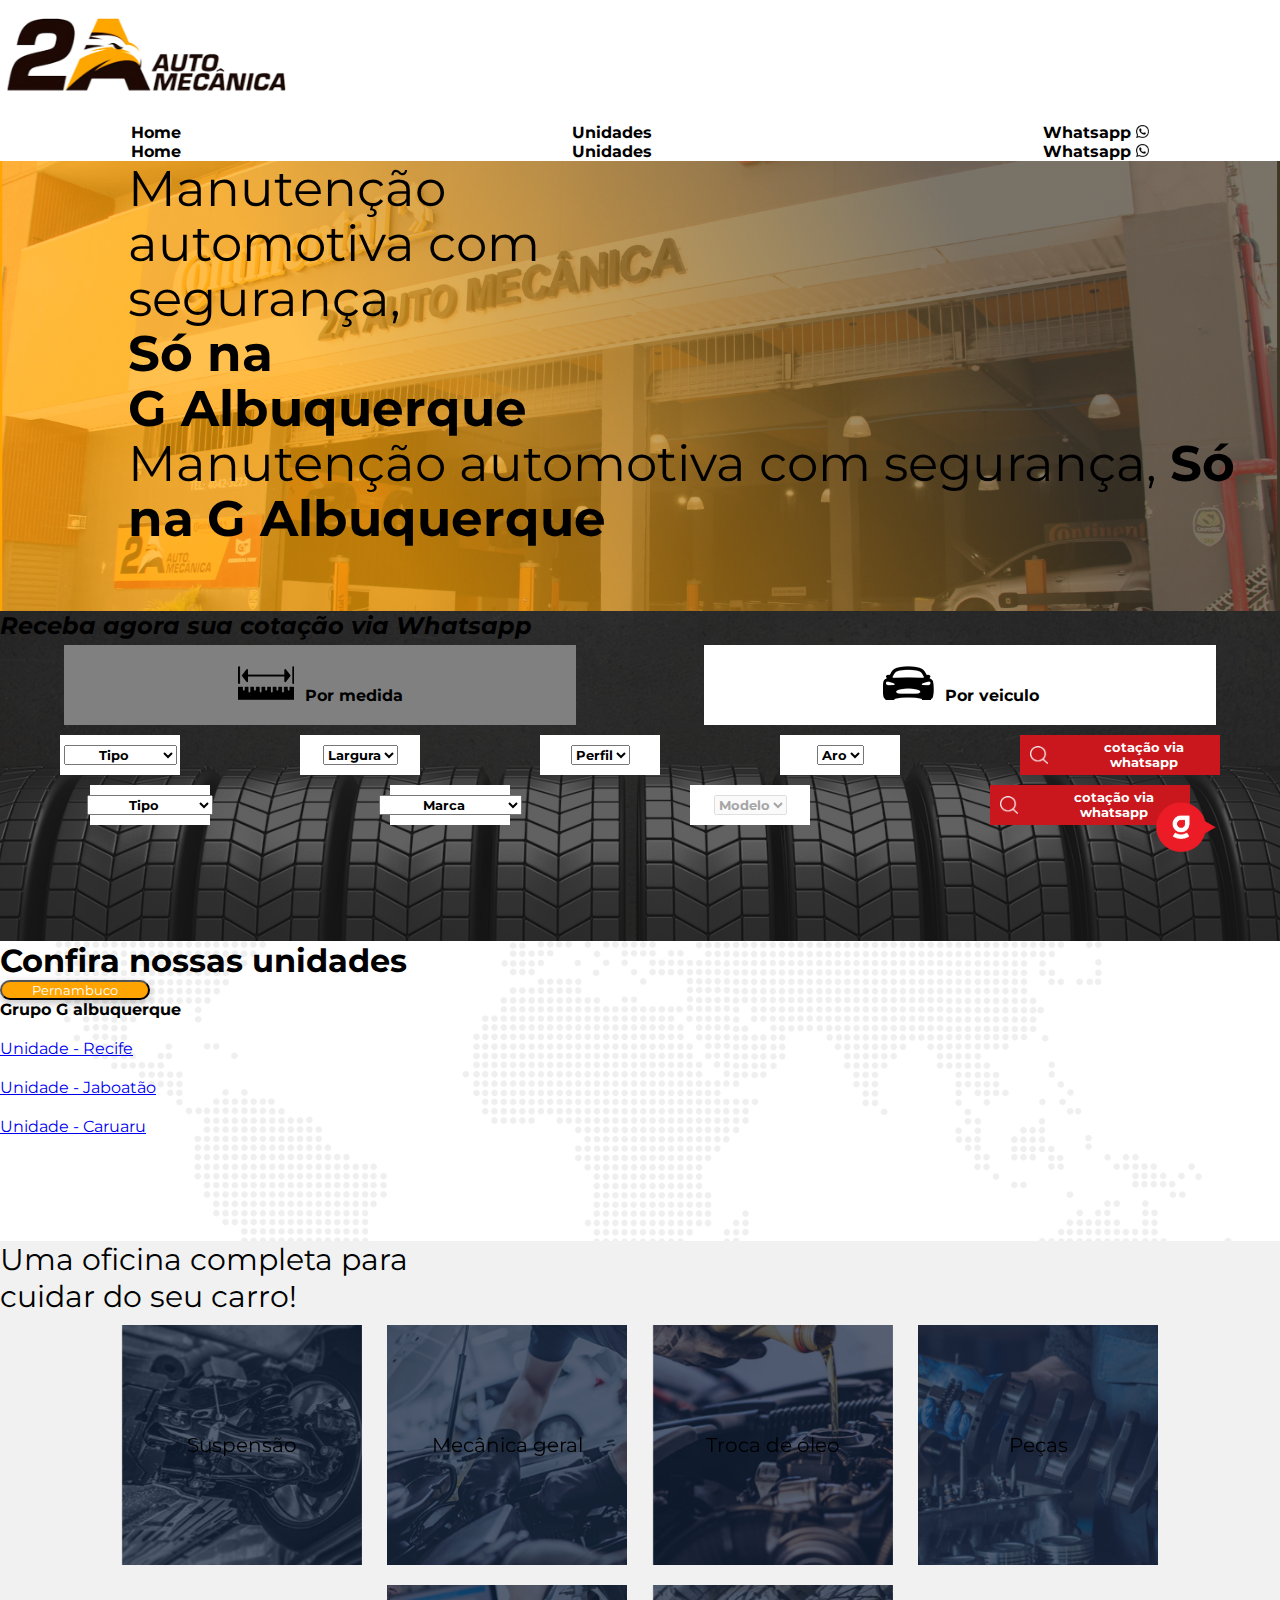
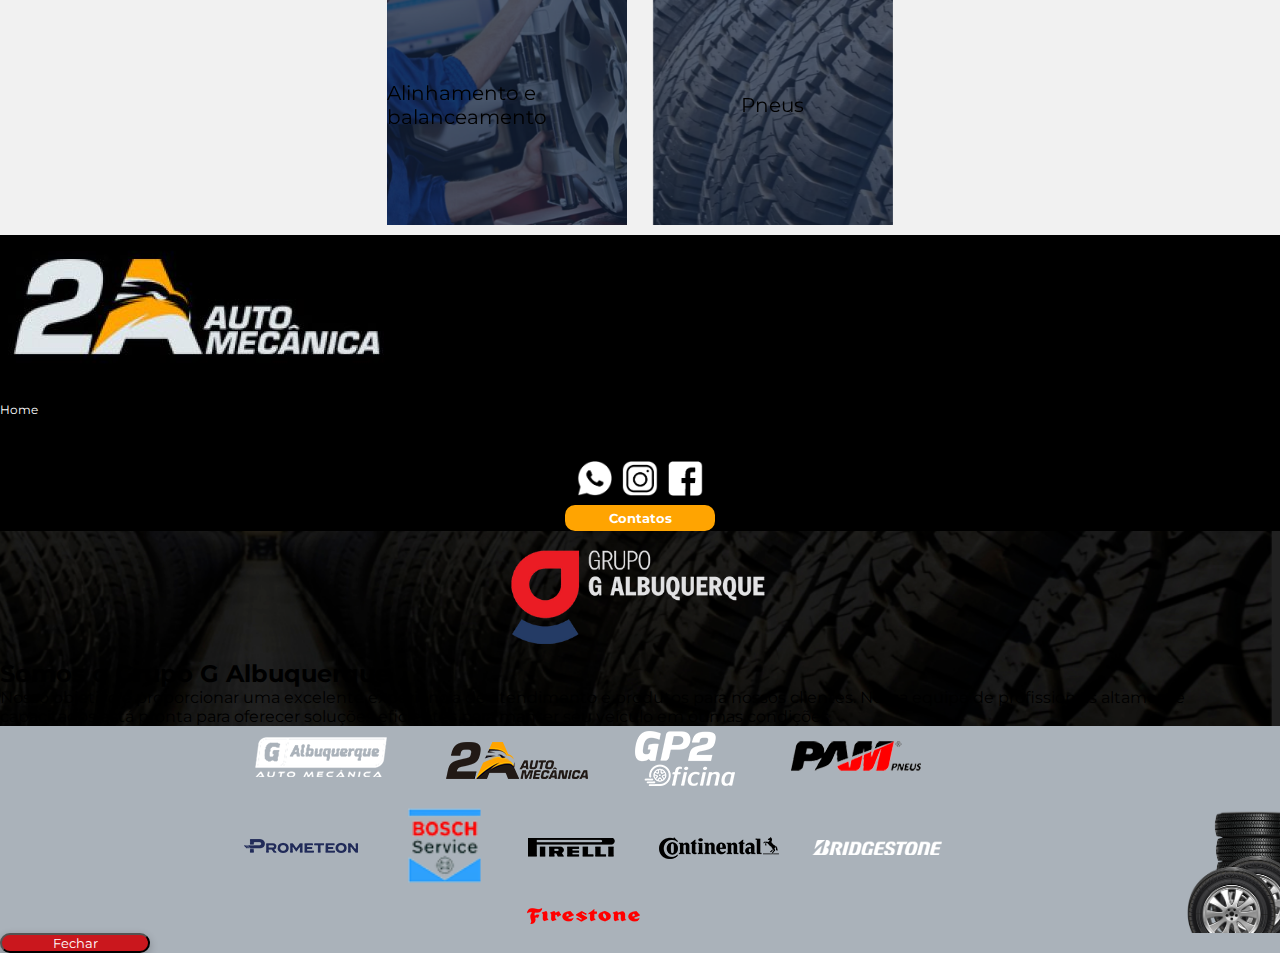
==== commit 8b0c0d43: "Testando" ====
--- a/2aautomecanica/index.html
+++ b/2aautomecanica/index.html
@@ -496,7 +496,7 @@
       <div class="container">
         <div class="row justify-content-center">
           <div
-            class="col-12 col-md-4 d-flex justify-content-center align-items-center mb-4 mb-md-0"
+            class="col-12 col-md-3 d-flex justify-content-center align-items-center mb-4 mb-md-0"
           >
             <img
               src="../assets/images/logo-2a-auto-mecanica-branca.jpeg"
@@ -506,43 +506,94 @@
           </div>
 
           <div
-            class="col-12 col-md-4 d-flex flex-column justify-content-center align-items-center d-md-block mb-4 mb-md-0"
+            style="font-size: 20px"
+            class="col-12 col-md-3 d-flex flex-column justify-content-center align-items-center d-md-block mb-4 mb-md-0"
           >
-            <h6 class="text-uppercase">Fale conosco</h6>
+            <span class="text-uppercase fw-bold">Inicio</span>
             <ul class="options-footer text-center text-md-start">
-              <li>(81) 9181-2871</li>
-              <li>Albuergue@atendimento.com</li>
+              <li><a href="">Home</a></li>
             </ul>
           </div>
 
           <div
-            class="col-12 col-md-4 d-flex flex-column justify-content-center align-items-center d-md-block mb-4 mb-md-0"
+            style="font-size: 20px"
+            class="col-12 col-md-3 d-flex flex-column justify-content-center align-items-center d-md-block mb-4 mb-md-0"
           >
-            <h6 class="text-uppercase">Segue a gente</h6>
-            <ul class="options-footer-img">
+            <span class="text-uppercase fw-bold">Suporte</span>
+            <ul class="options-footer text-center text-md-start">
+              <li><span>Telefones</span></li>
+            </ul>
+          </div>
+
+          <div
+          style="background-color: black;"
+            class="col-12 col-md-3 d-flex flex-column justify-content-center align-items-center d-md-block mb-4 mb-md-0"
+          >
+            <ul
+              class="options-footer-img"
+              style="
+                display: flex;
+                align-items: center;
+                justify-content: center;
+                gap: 0px;
+                margin: 0px;
+              "
+            >
               <li>
                 <a
-                  onclick="window.open('https://www.instagram.com/2a_automecanica/?hl=pt','_blank')"
+                  onclick="window.open('https://wa.me/5581991812871?text=Olá, estou com interesse em saber mais sobre seus serviços.','_blank')"
                   ><img
-                    src="../assets/images/insta-vermelho-baixo.png"
-                    height="32px"
+                    src="../assets/images/whatsapp-branco.png"
+                    height="35px"
                     alt=""
                 /></a>
               </li>
               <li>
                 <a
-                  onclick="window.open('https://www.facebook.com/2aautomecanica/?locale=pt_BR','_blank')"
+                  onclick="window.open('https://www.instagram.com/galbuquerque_automecanica/','_blank')"
                   ><img
-                    src="../assets/images/face-vermelho-baixo.png"
-                    height="32px"
+                    src="../assets/images/instagram-branco.png"
+                    height="35px"
+                    alt=""
+                /></a>
+              </li>
+              <li>
+                <a
+                  onclick="window.open('https://www.facebook.com/GAlbuquerqueAutomecanica/?locale=pt_BR','_blank')"
+                  ><img
+                    src="../assets/images/facebook-branco.png"
+                    height="35px"
                     alt=""
                 /></a>
               </li>
             </ul>
+            <div
+              style="
+                display: flex;
+                justify-content: center;
+                align-items: center;
+              "
+            >
+              <a href="" style="">
+                <button
+                  class="btn"
+                  style="
+                    width: 150px;
+                    padding: 5px;
+                    border: none;
+                    background-color: #FFA401;
+                    color: white;
+                    font-weight: bold;
+                  "
+                >
+                  Contatos
+                </button>
+              </a>
+            </div>
           </div>
         </div>
       </div>
-    </div>
+    </div>  
 
     <!-- <div class="container-fluid text-light p-md-1 p-4 fundo-footer">
       <div class="row mt-3 mb-3">
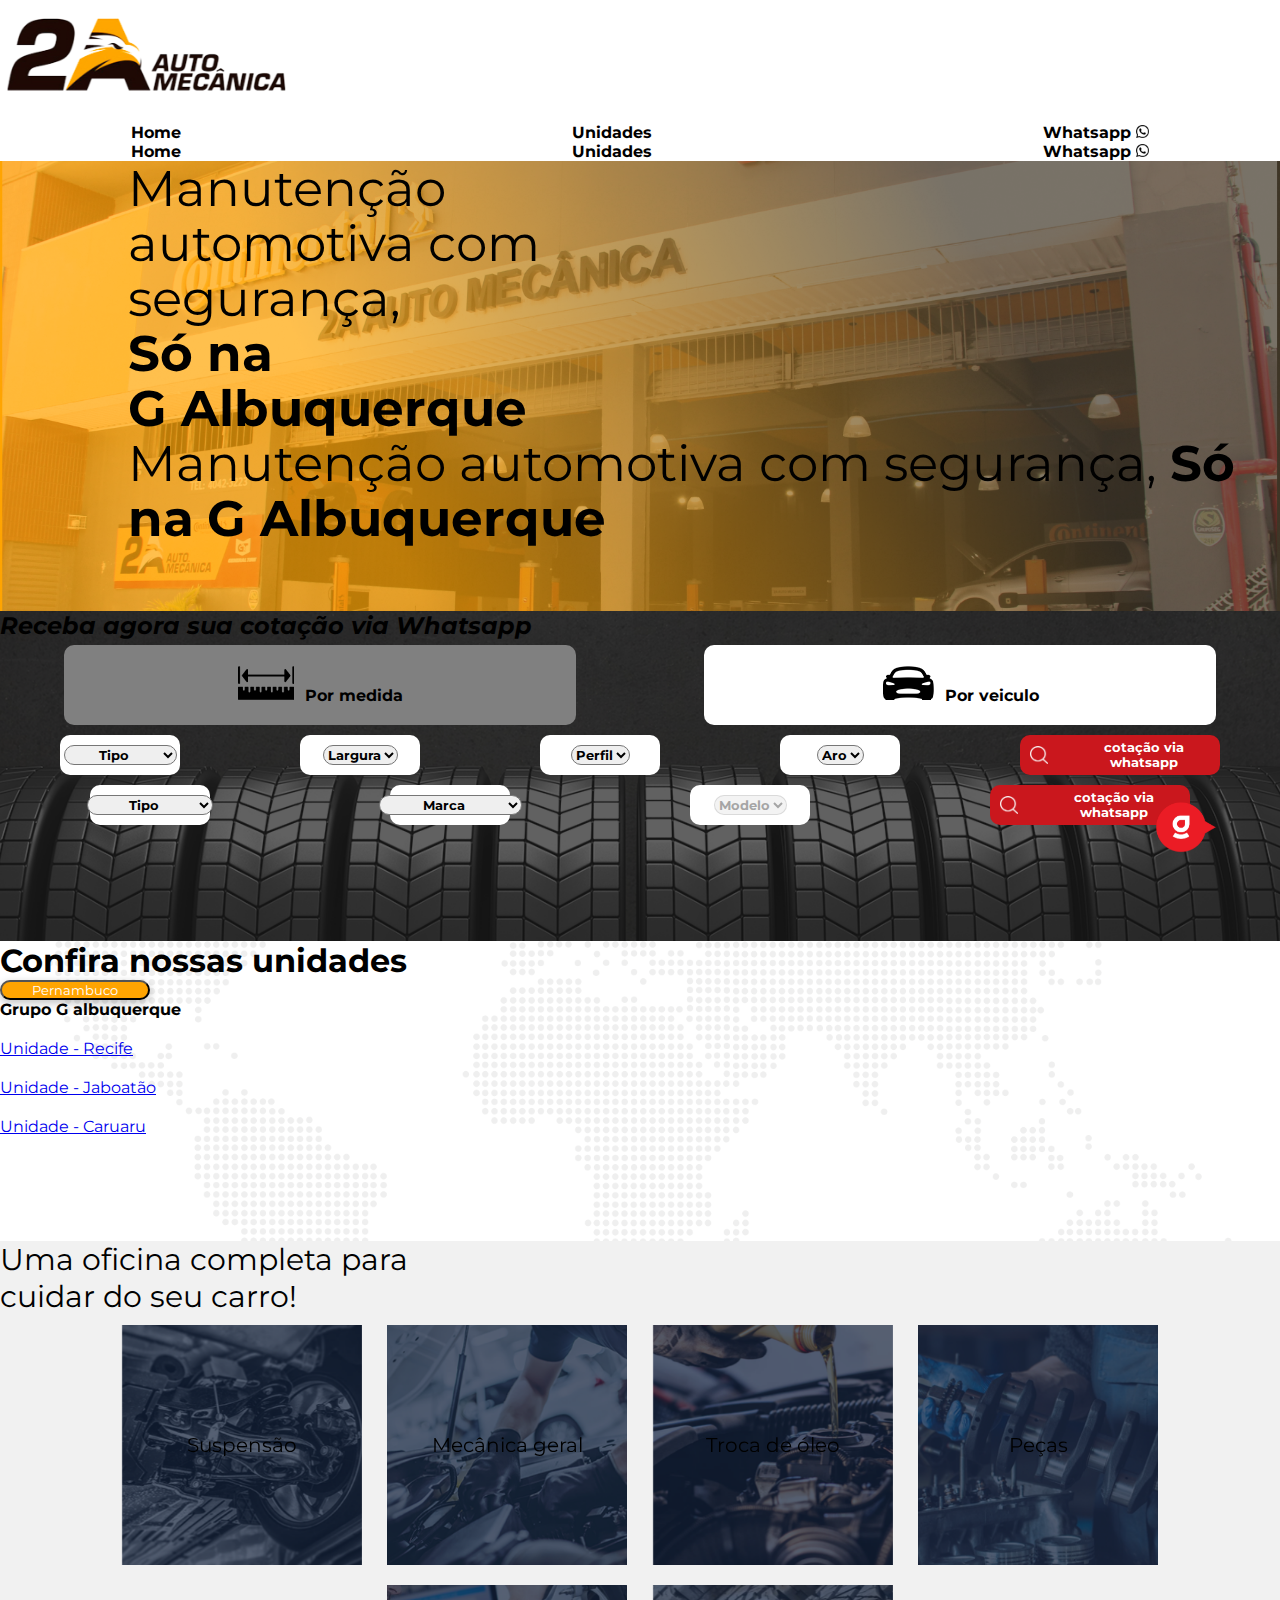
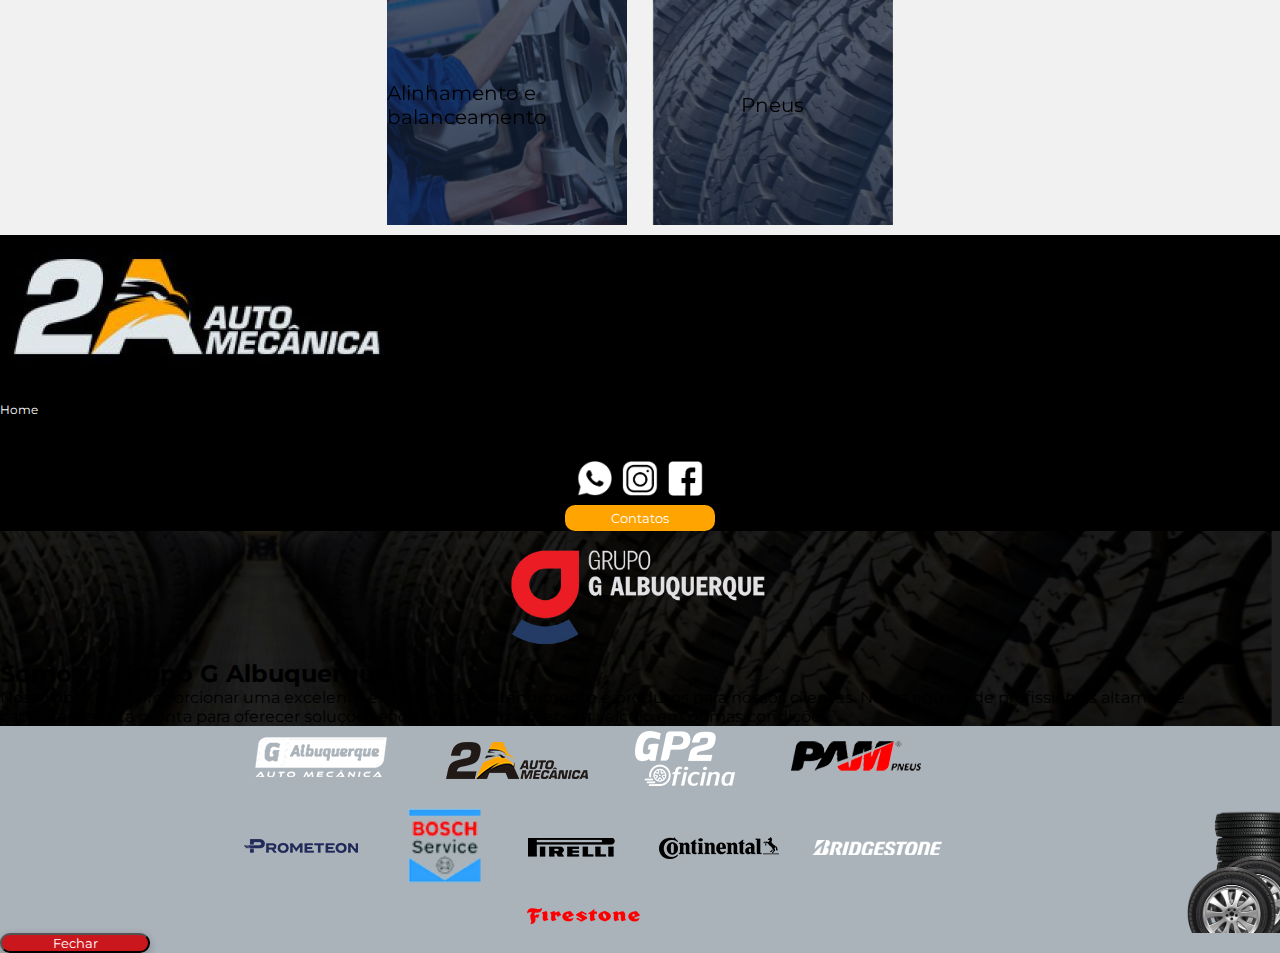
==== commit b59e57de: "ajeitado" ====
--- a/2aautomecanica/index.html
+++ b/2aautomecanica/index.html
@@ -509,7 +509,7 @@
             style="font-size: 20px"
             class="col-12 col-md-3 d-flex flex-column justify-content-center align-items-center d-md-block mb-4 mb-md-0"
           >
-            <span class="text-uppercase fw-bold">Inicio</span>
+            <span class="text-uppercase fw-bold">Início</span>
             <ul class="options-footer text-center text-md-start">
               <li><a href="">Home</a></li>
             </ul>
@@ -550,7 +550,7 @@
               </li>
               <li>
                 <a
-                  onclick="window.open('https://www.instagram.com/galbuquerque_automecanica/','_blank')"
+                  onclick="window.open('https://www.instagram.com/2a_automecanica/?hl=pt','_blank')"
                   ><img
                     src="../assets/images/instagram-branco.png"
                     height="35px"
@@ -559,7 +559,7 @@
               </li>
               <li>
                 <a
-                  onclick="window.open('https://www.facebook.com/GAlbuquerqueAutomecanica/?locale=pt_BR','_blank')"
+                  onclick="window.open('https://web.facebook.com/2aautomecanica/?locale=pt_BR&_rdc=1&_rdr','_blank')"
                   ><img
                     src="../assets/images/facebook-branco.png"
                     height="35px"
@@ -583,7 +583,6 @@
                     border: none;
                     background-color: #FFA401;
                     color: white;
-                    font-weight: bold;
                   "
                 >
                   Contatos
--- a/2aautomecanica/styles.css
+++ b/2aautomecanica/styles.css
@@ -306,6 +306,7 @@
   display: flex;
   justify-content: space-around;
   align-items: center;
+  border-radius: 10px;
 }
 
 .card-pneu {
@@ -319,10 +320,12 @@
   font-weight: bold;
   margin: 5px;
   padding: 5px;
+  border-radius: 10px;
 }
 
 .card-pneu:hover {
   cursor: pointer;
+  border-radius: 10px;
 }
 
 .card-pneu-categoria {
@@ -335,41 +338,50 @@
   align-items: center;
   font-weight: bold;
   margin: 5px;
+  border-radius: 10px;
 }
 
 
 .card-pneu-categoria select {
   text-align: center;
   font-weight: bold;
+  border-radius: 10px;
 }
 
 .card-pneu-categoria select:hover {
   cursor: pointer;
+  border-radius: 10px;
 }
 
 .card-pneu-categoria select:disabled {
   cursor: not-allowed;
+  border-radius: 10px;
 }
 
 .card-pneu-categoria select option {
   font-weight: bold;
+  border-radius: 10px;
 }
 
 .fundo-vermelho-card-categoria {
   background-color: #ca171d;
   color: white;
+  border-radius: 10px;
 }
 
 .card-pneu-categoria:hover {
   cursor: pointer;
+  border-radius: 10px;
 }
 
 .selecionado {
   background-color: gray;
+  border-radius: 10px;
 }
 
 .selecionado:hover {
   cursor: inherit;
+  border-radius: 10px;
 }
 
 .botao-cotacao {
@@ -377,6 +389,7 @@
   font-size: 0.8rem;
   gap: 30px;
   padding: 10px;
+  border-radius: 10px;
   text-align: center !important;
 }
 
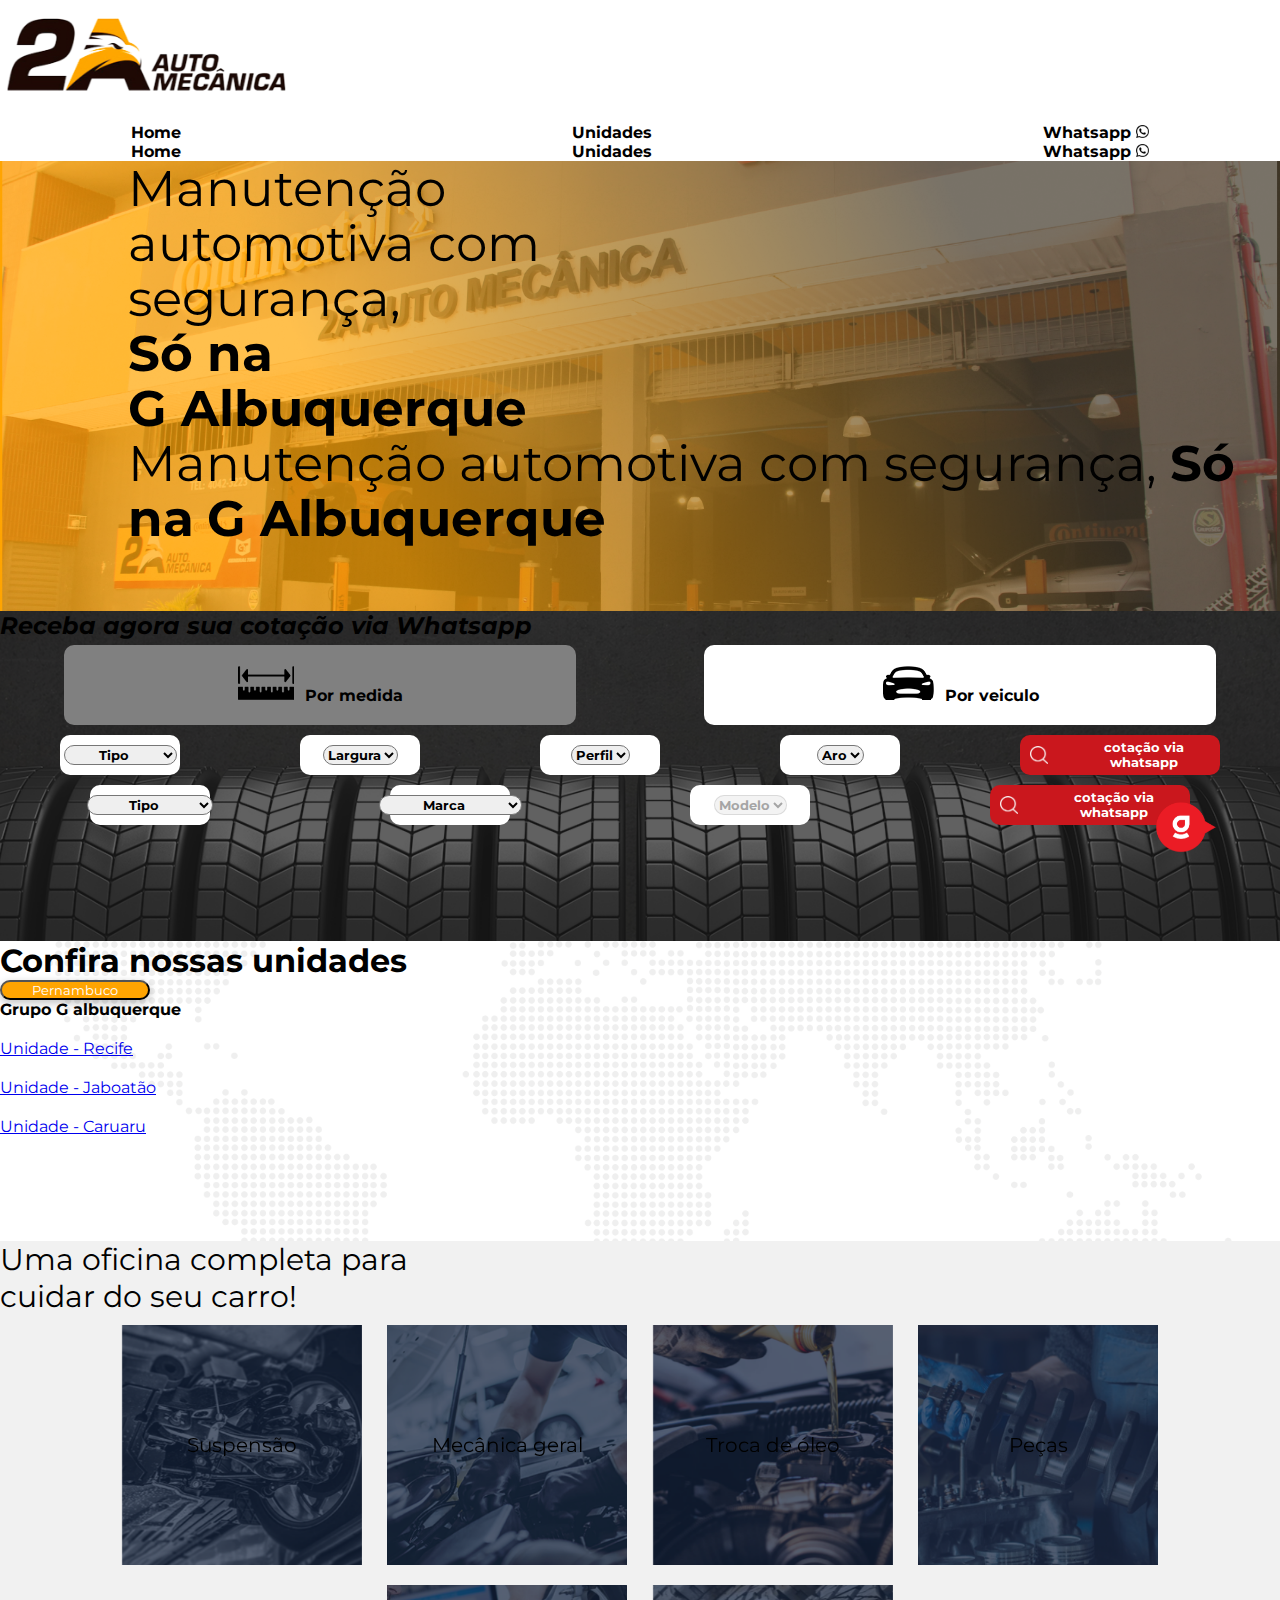
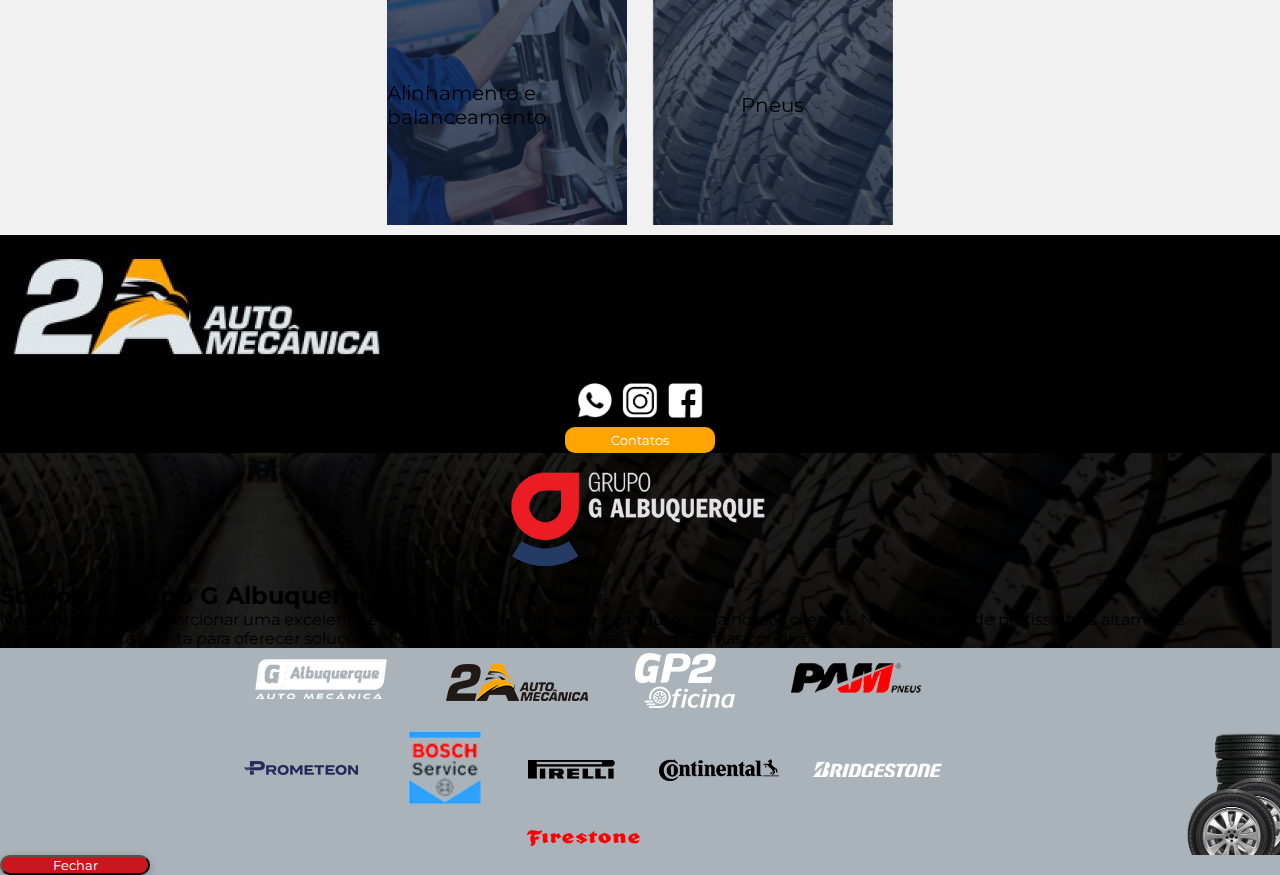
==== commit 42b3a8ca: "Ajeitado" ====
--- a/2aautomecanica/index.html
+++ b/2aautomecanica/index.html
@@ -506,26 +506,6 @@
           </div>
 
           <div
-            style="font-size: 20px"
-            class="col-12 col-md-3 d-flex flex-column justify-content-center align-items-center d-md-block mb-4 mb-md-0"
-          >
-            <span class="text-uppercase fw-bold">Início</span>
-            <ul class="options-footer text-center text-md-start">
-              <li><a href="">Home</a></li>
-            </ul>
-          </div>
-
-          <div
-            style="font-size: 20px"
-            class="col-12 col-md-3 d-flex flex-column justify-content-center align-items-center d-md-block mb-4 mb-md-0"
-          >
-            <span class="text-uppercase fw-bold">Suporte</span>
-            <ul class="options-footer text-center text-md-start">
-              <li><span>Telefones</span></li>
-            </ul>
-          </div>
-
-          <div
           style="background-color: black;"
             class="col-12 col-md-3 d-flex flex-column justify-content-center align-items-center d-md-block mb-4 mb-md-0"
           >
@@ -574,8 +554,9 @@
                 align-items: center;
               "
             >
-              <a href="" style="">
                 <button
+                onclick="window.open('https://wa.me/5581991812871?text=Olá, estou com interesse em saber mais sobre seus serviços.','_blank')"
+
                   class="btn"
                   style="
                     width: 150px;
@@ -587,7 +568,6 @@
                 >
                   Contatos
                 </button>
-              </a>
             </div>
           </div>
         </div>
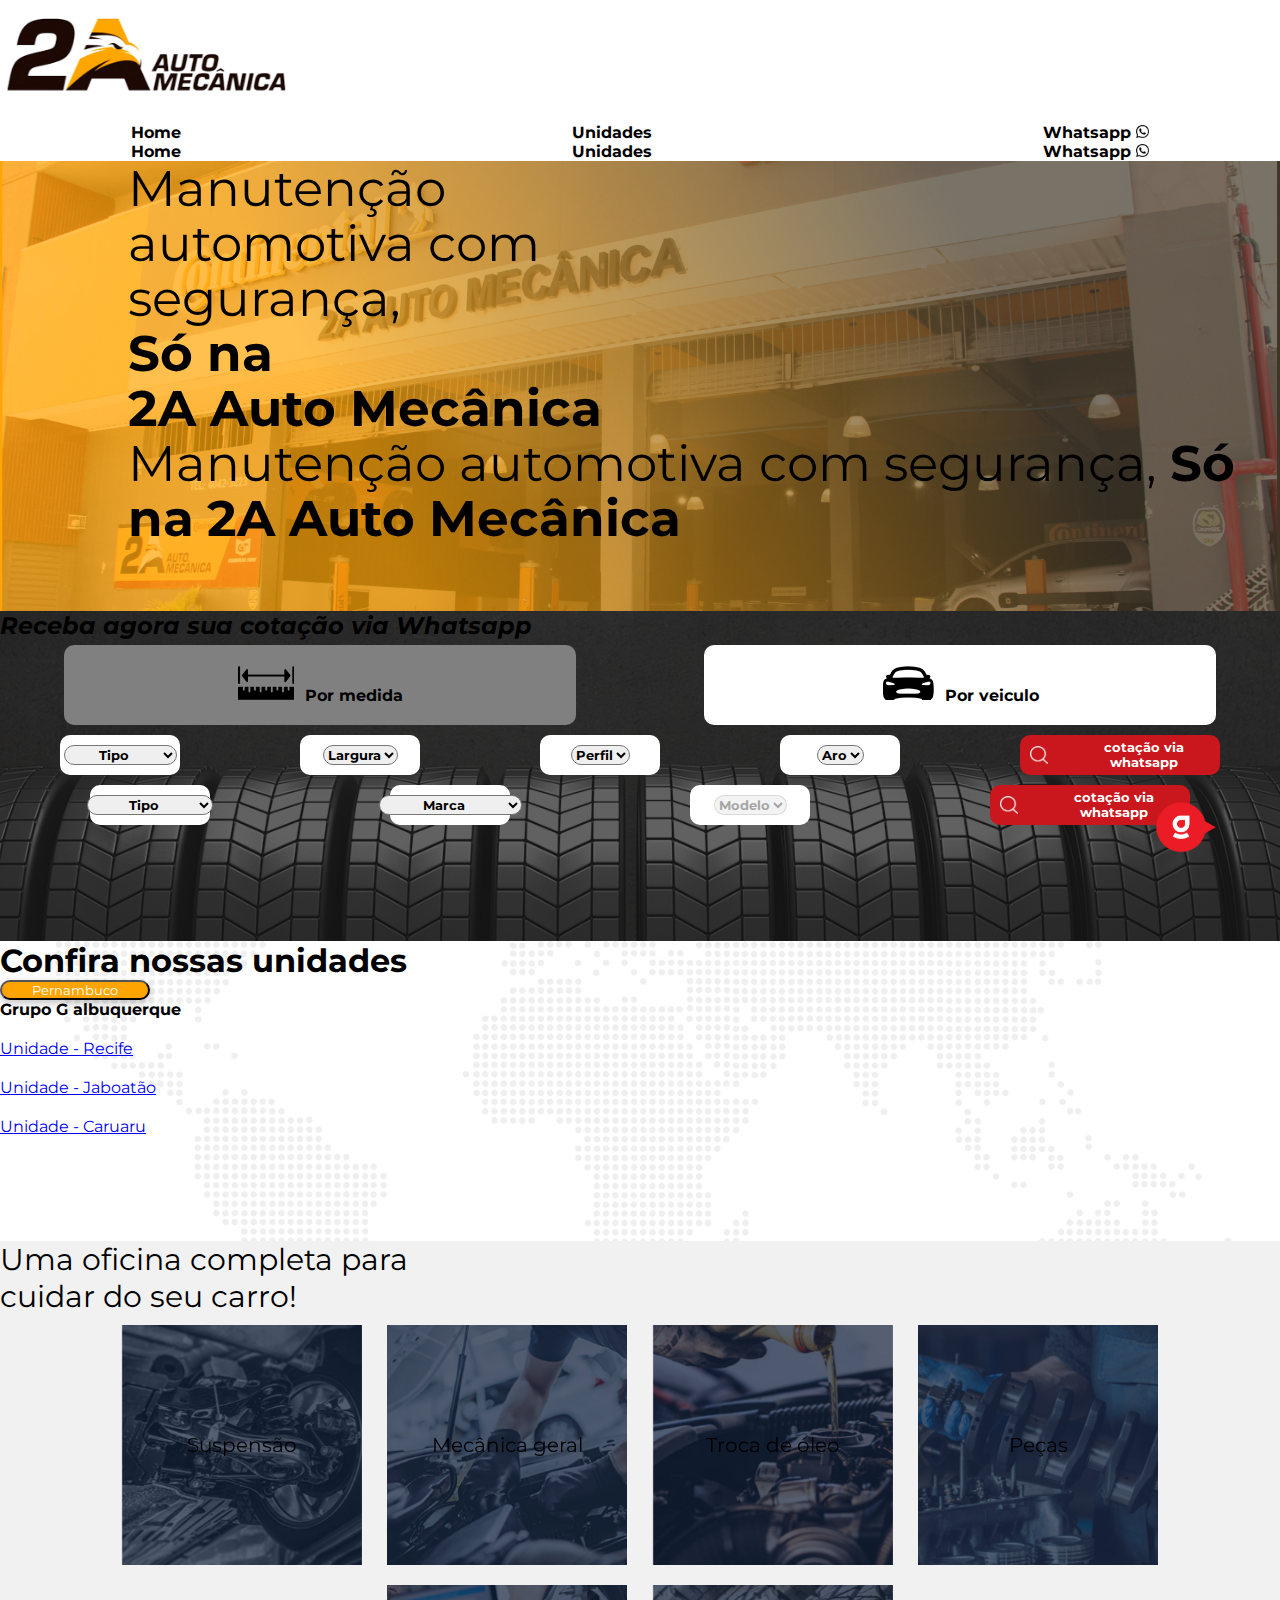
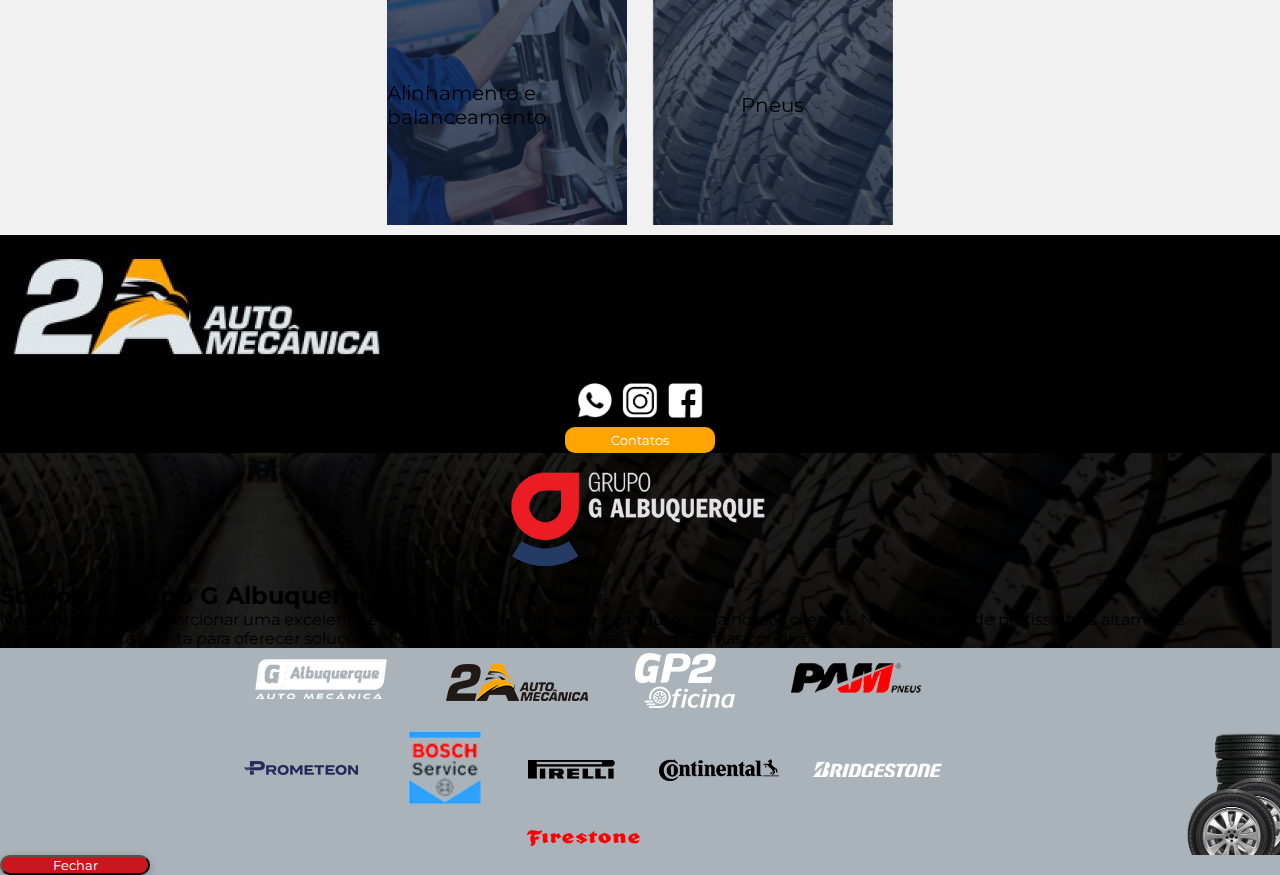
==== commit 2b7a355d: "teste" ====
--- a/2aautomecanica/index.html
+++ b/2aautomecanica/index.html
@@ -100,12 +100,12 @@
               automotiva com <br />
               segurança,<br />
               <b>Só na <br /></b>
-              <b>G Albuquerque</b>
+              <b>2A Auto Mecânica</b>
             </span>
             <span class="texto-fundo-tamanho d-block d-md-none p-4">
               Manutenção automotiva com segurança,
               <b>Só na</b>
-              <b>G Albuquerque</b>
+              <b>2A Auto Mecânica</b>
             </span>
             <div id="unidades"></div>
           </div>
@@ -496,7 +496,7 @@
       <div class="container">
         <div class="row justify-content-center">
           <div
-            class="col-12 col-md-3 d-flex justify-content-center align-items-center mb-4 mb-md-0"
+            class="col-12 col-md-6 d-flex justify-content-center align-items-center mb-4 mb-md-0"
           >
             <img
               src="../assets/images/logo-2a-auto-mecanica-branca.jpeg"
@@ -507,7 +507,7 @@
 
           <div
           style="background-color: black;"
-            class="col-12 col-md-3 d-flex flex-column justify-content-center align-items-center d-md-block mb-4 mb-md-0"
+            class="col-12 col-md-6 d-flex flex-column justify-content-center align-items-center d-md-block mb-4 mb-md-0"
           >
             <ul
               class="options-footer-img"
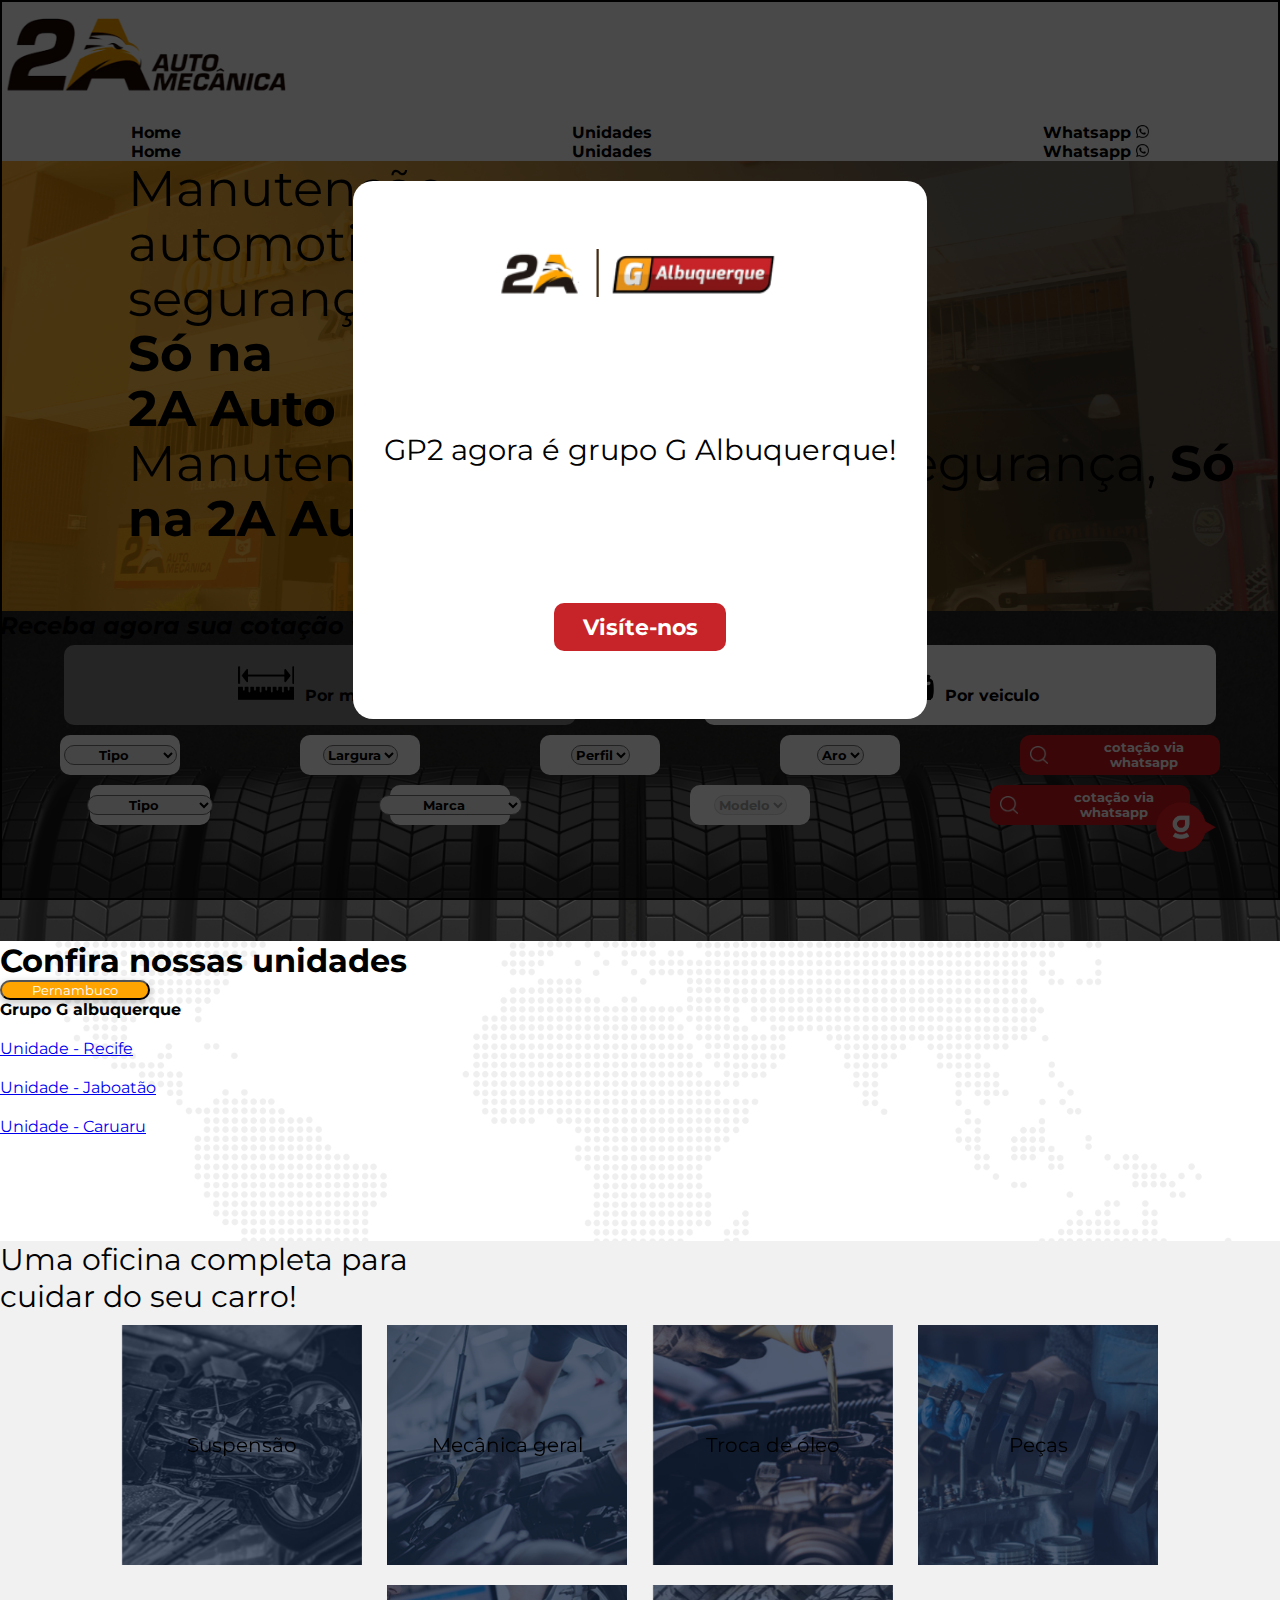
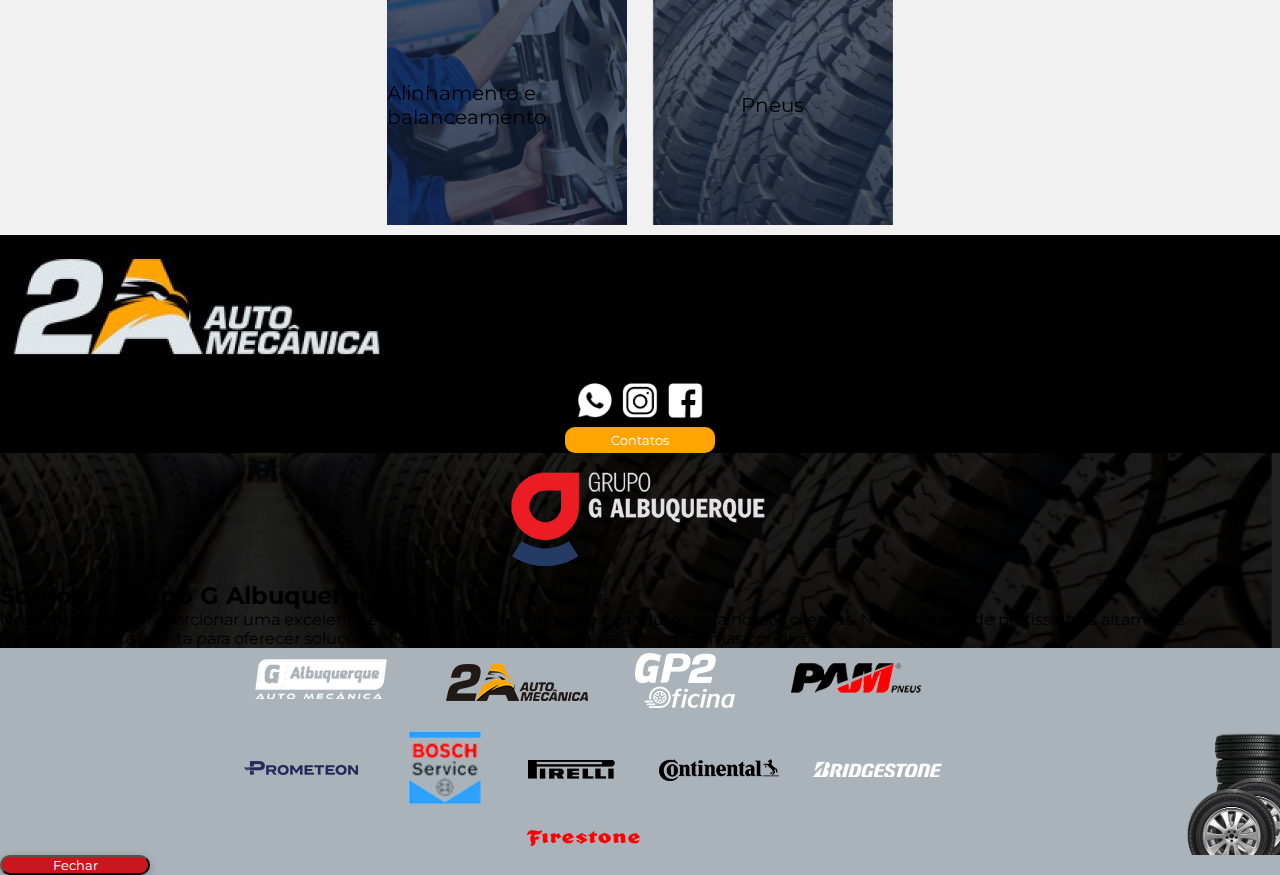
==== commit 23a3e90d: "[ALBUQUERQUE-1] - Ajeitado" ====
--- a/2aautomecanica/index.html
+++ b/2aautomecanica/index.html
@@ -28,7 +28,19 @@
     />
   </head>
 
-  <body>
+  <body style="position: relative;">
+    <div
+    style="z-index: 1; position: fixed; gap: 5%; display: flex; justify-content: center; align-items: center; flex-direction: column;  border: 2px solid black; background-color: rgba(0, 0, 0, 0.715); width: 100%; height: 100%;">
+    <div
+      style="width: 45%;  height: 60%; align-items: center; display: flex; flex-direction: column; justify-content: space-around; background-color: white; border-radius: 20px;">
+      <img src="../assets/images/logo-2a-albuquerque.png" class="img-fluid" width="280px" alt="" />
+      <span style="font-size: 1.8rem;">GP2 agora é grupo G Albuquerque!</span>
+      <a href="../index.html" class="cor-botao-visita"
+        style="font-size: 1.4rem; width: 30%; border-radius: 8px;
+        color: white; padding: 10px; border-radius: 10px; border:none; font-weight: bold; text-align: center; text-decoration: none;">Visíte-nos</a>
+    </div>
+
+  </div>
     <div class="container-fluid p-1 p-md-4">
       <div class="row align-items-center">
         <div class="col-6 col-md-6">
--- a/2aautomecanica/styles.css
+++ b/2aautomecanica/styles.css
@@ -393,6 +393,15 @@
   text-align: center !important;
 }
 
+.cor-botao-visita {
+  background-color: #c72429 !important;
+}
+
+.cor-botao-visita:hover {
+  background-color: #811619 !important;
+}
+
+
 @media screen and (min-width: 0px) and (max-width: 600px) {
   .card-pneu {
     width: 100%;
